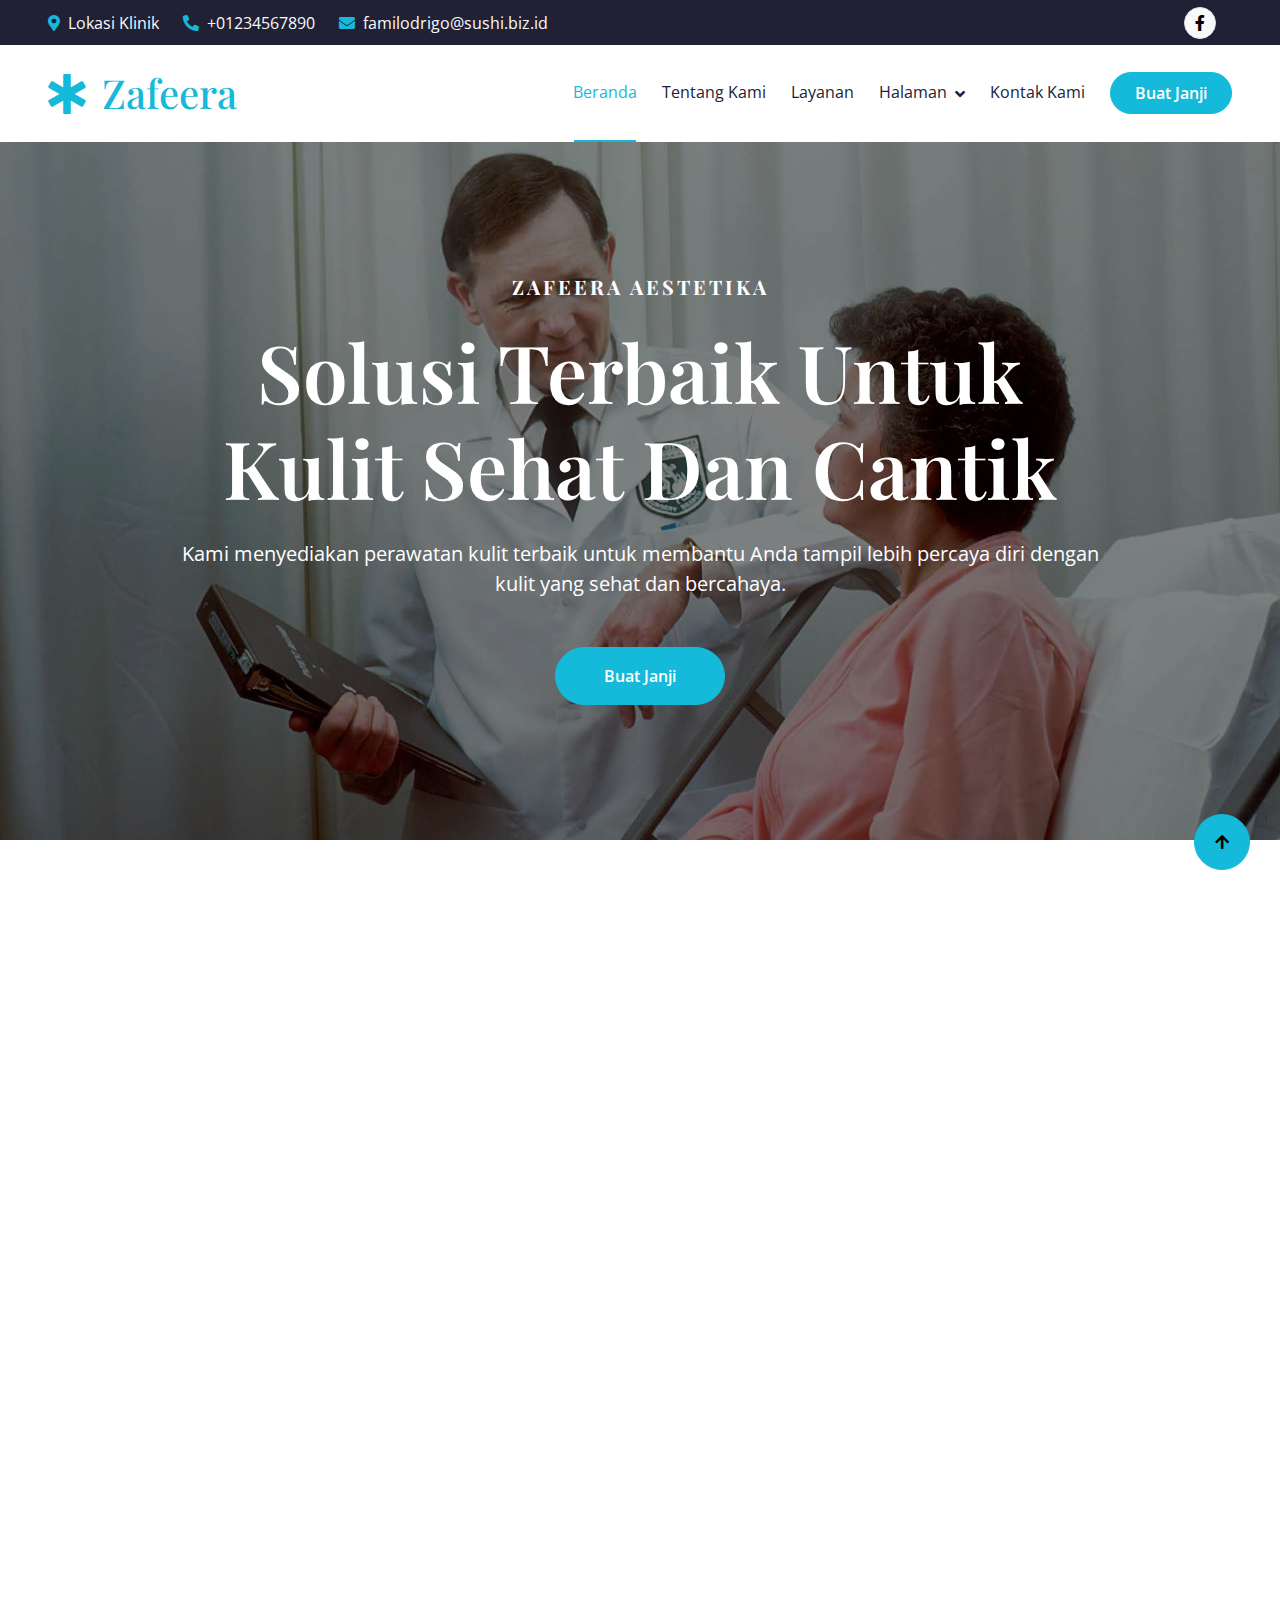
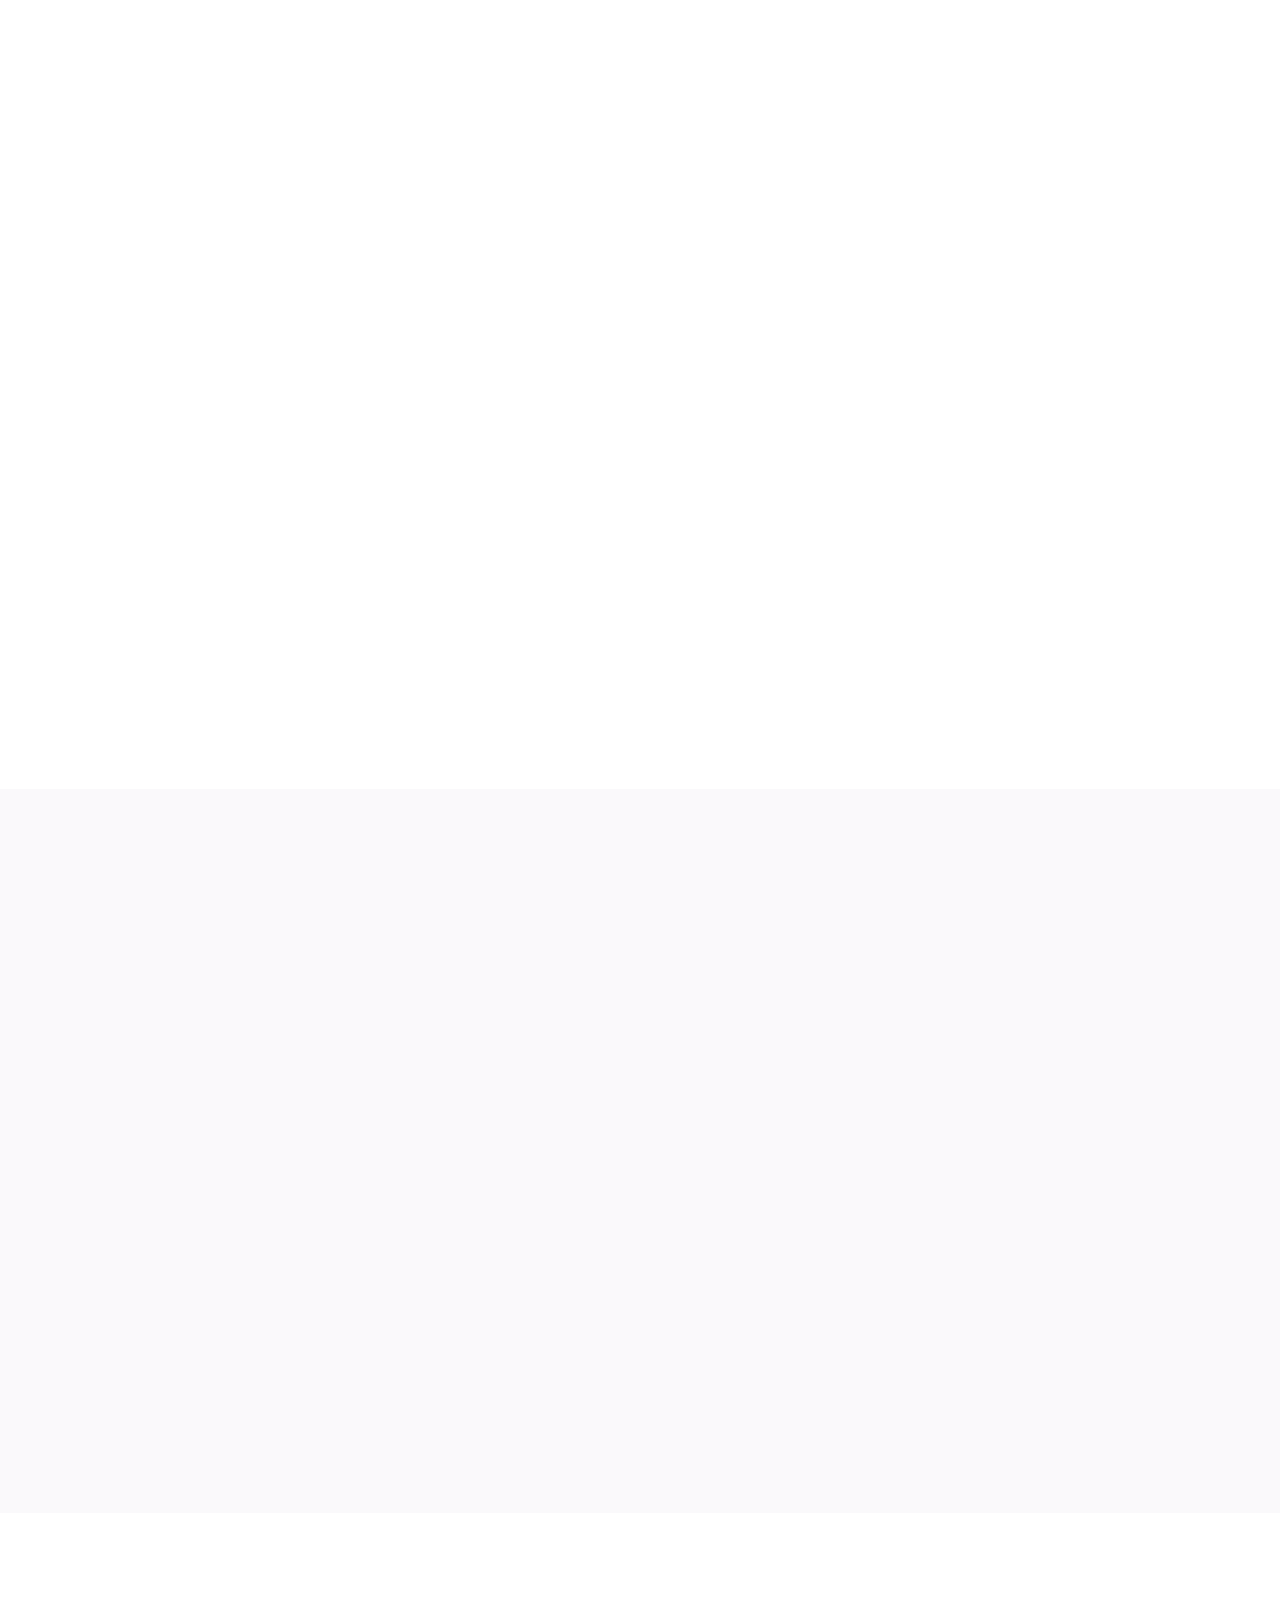
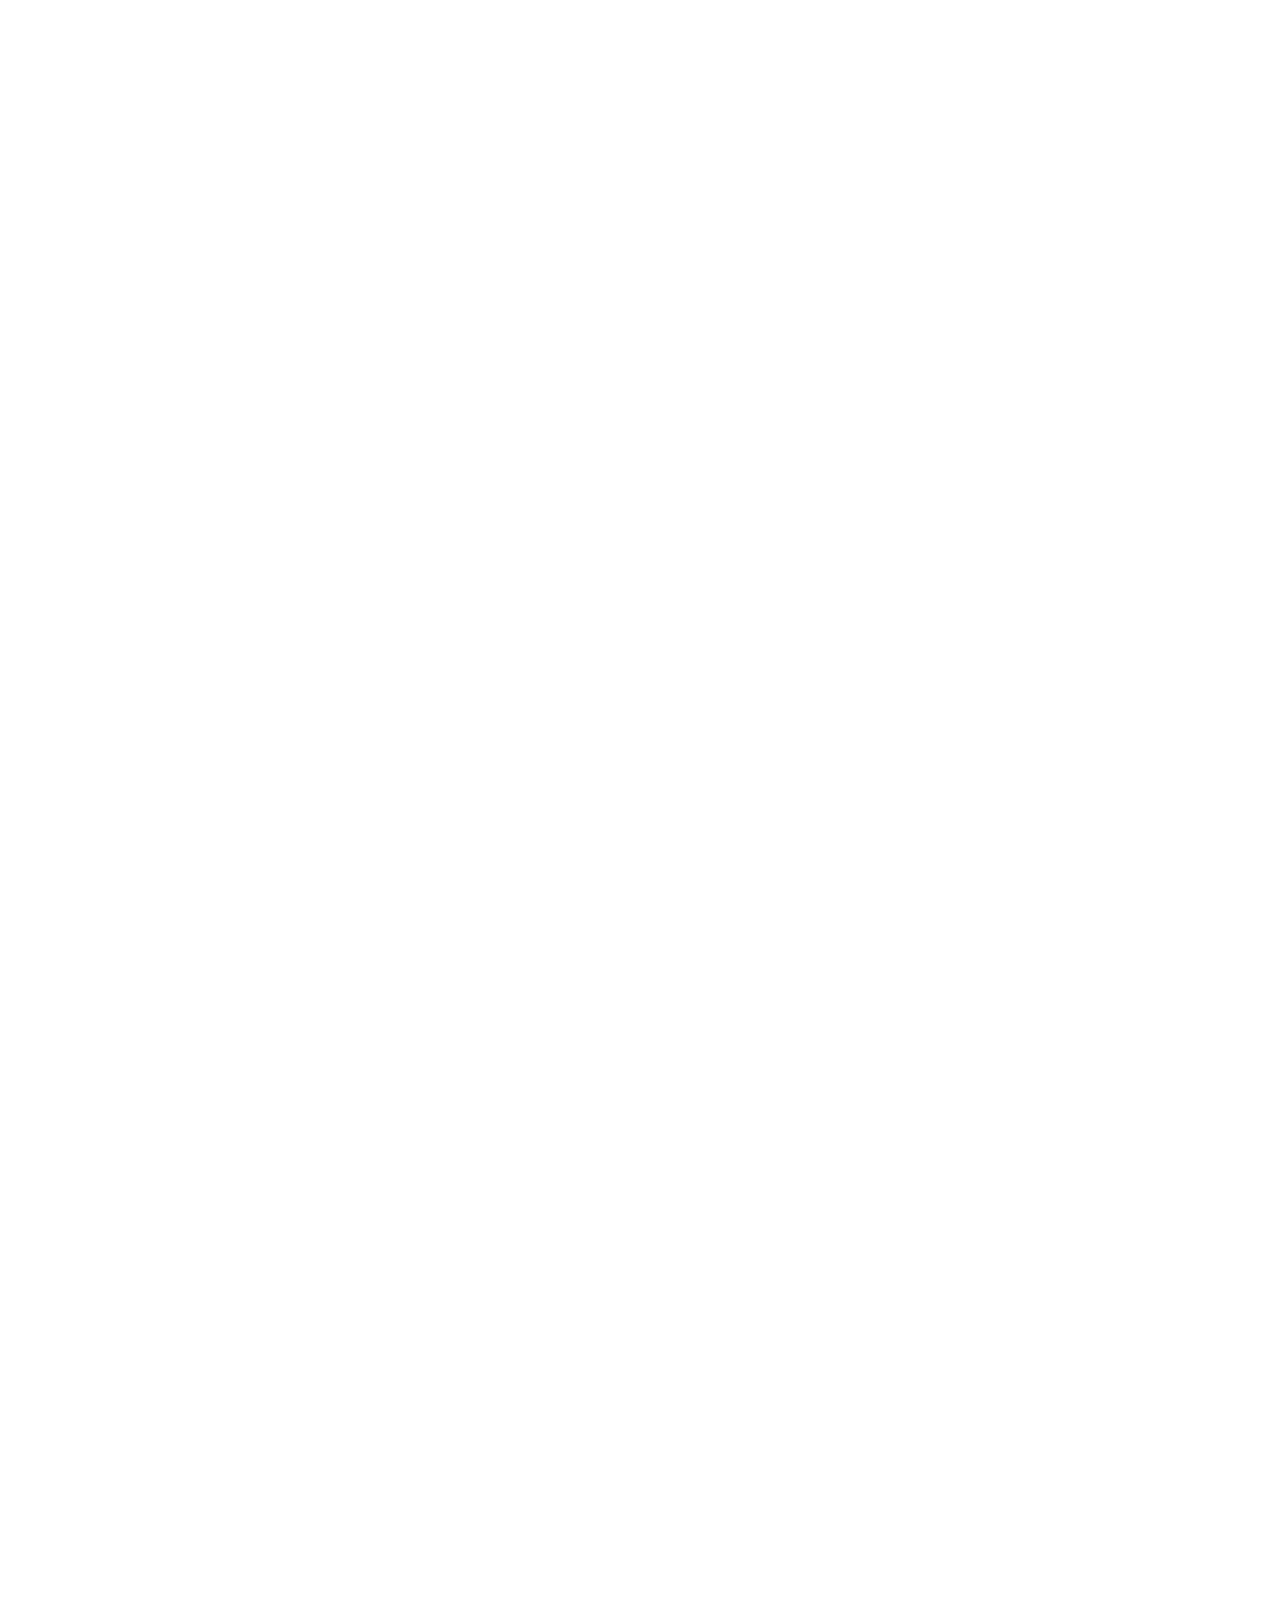
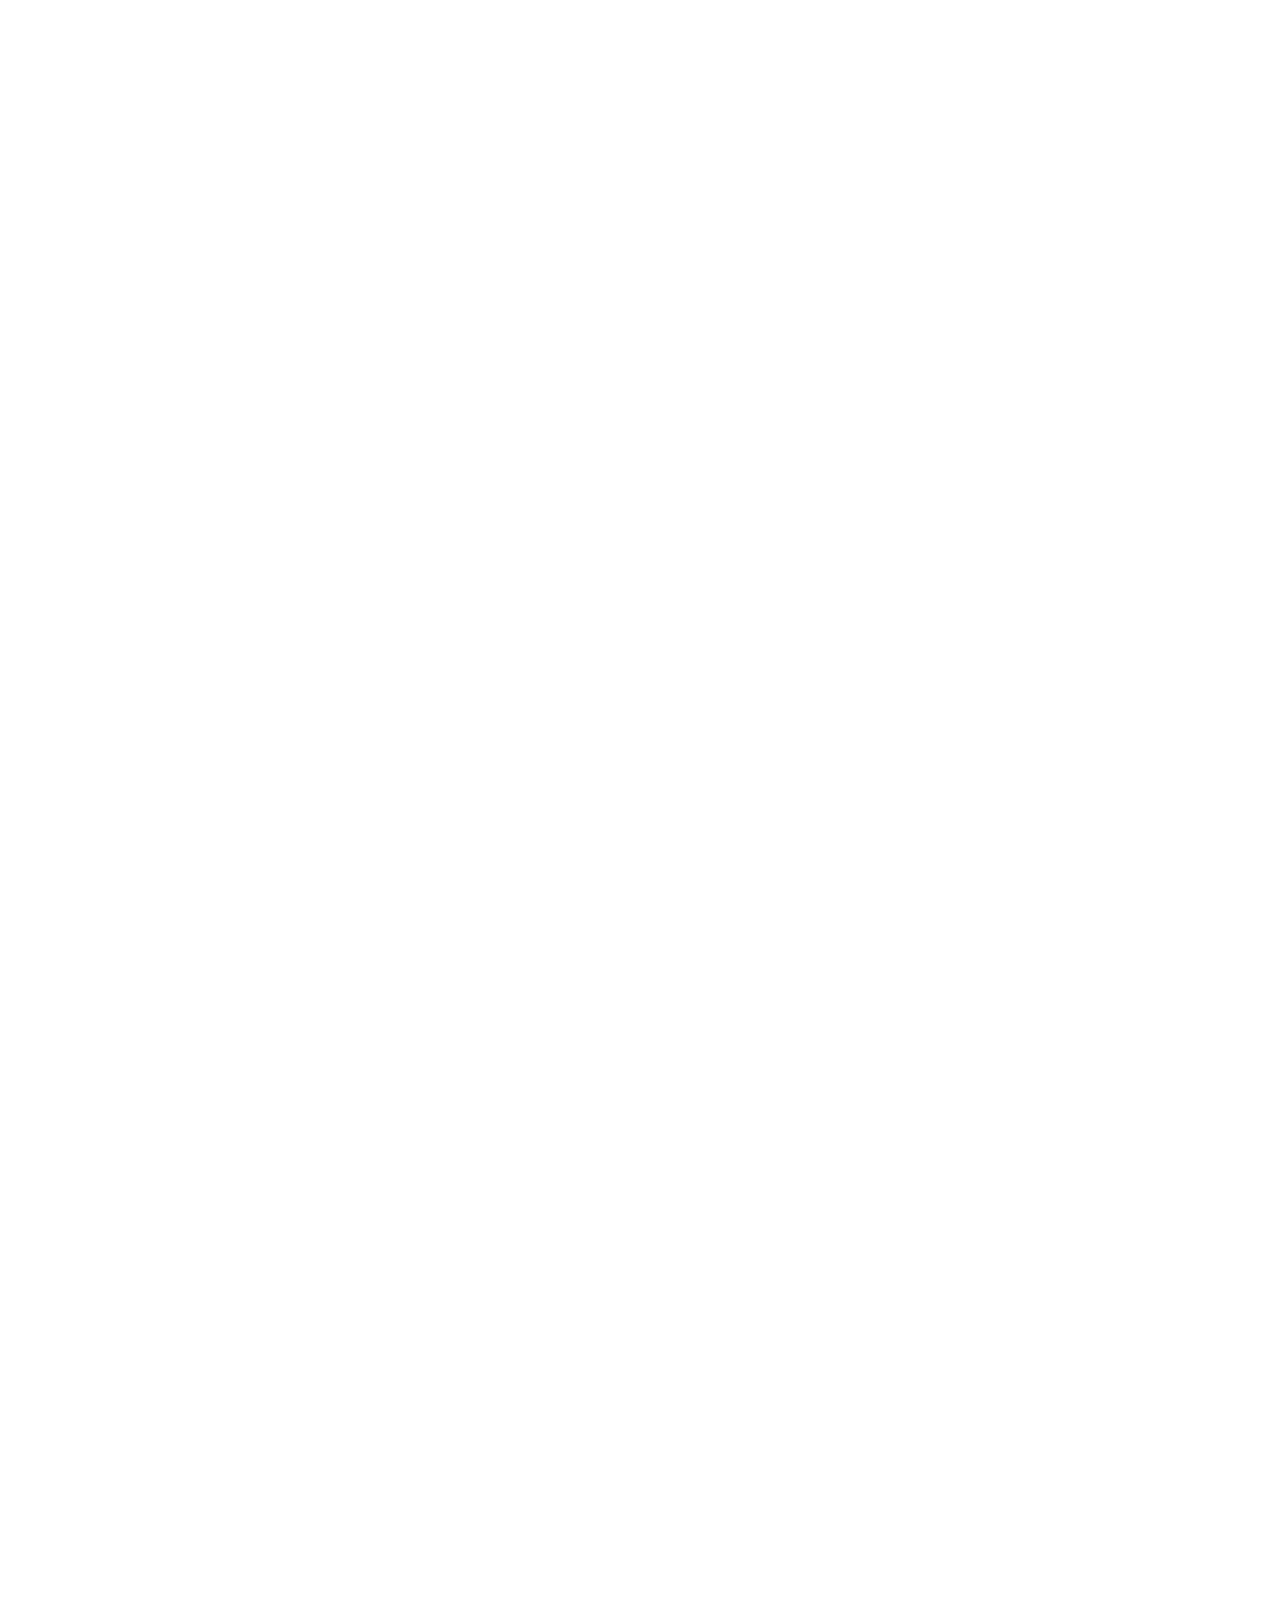
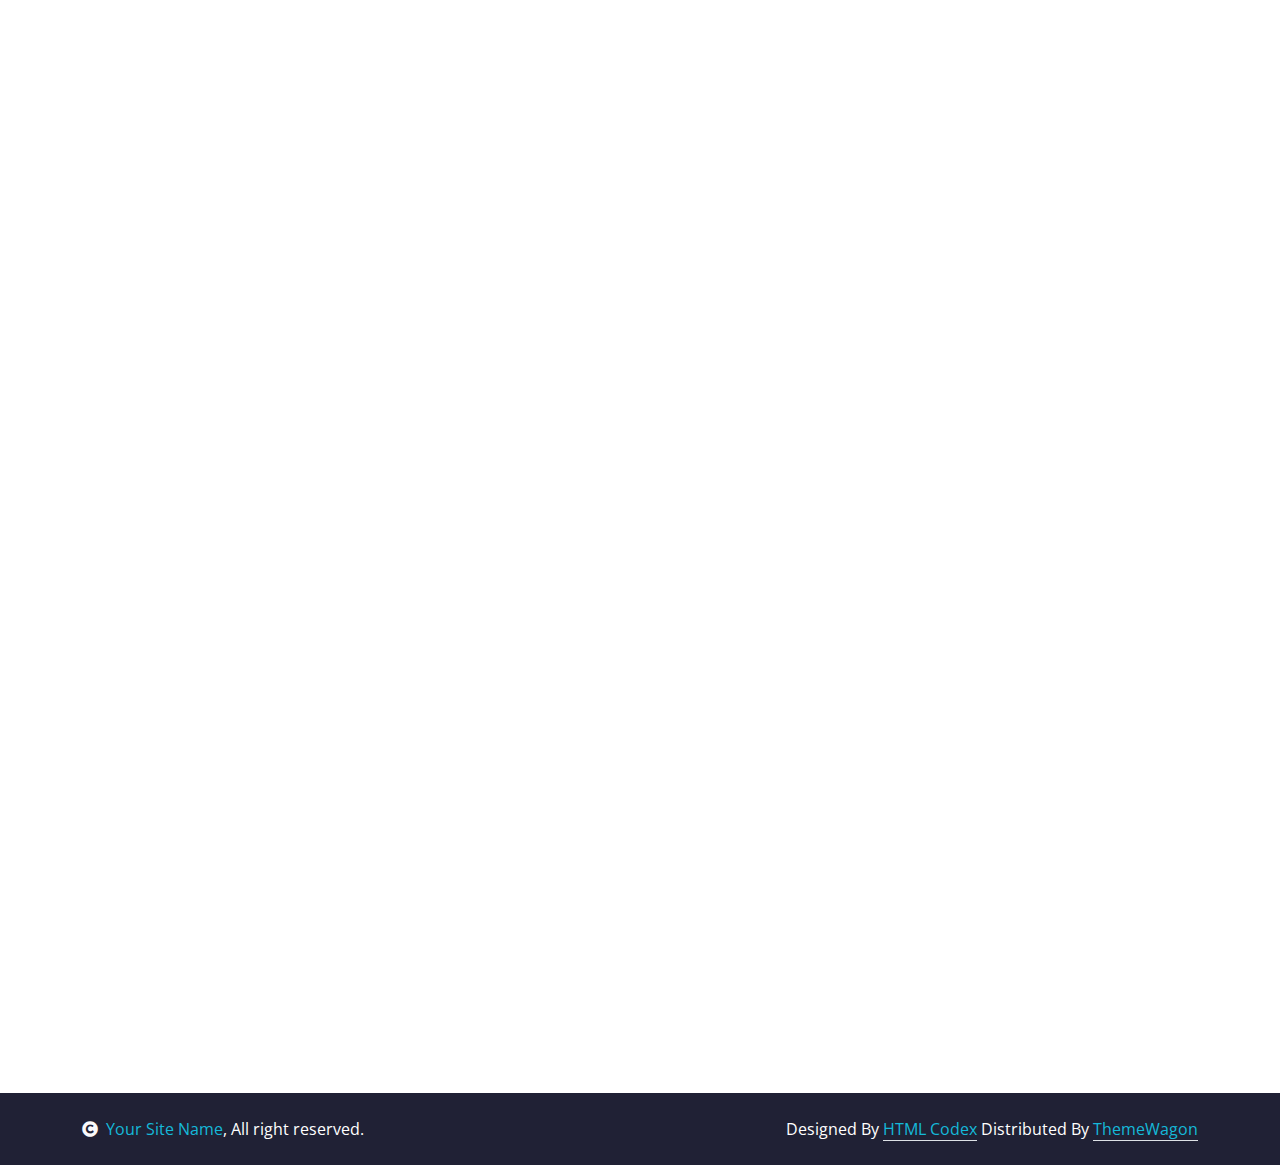
==== index.html @ 86566235 "first commit" ====
<!DOCTYPE html>
<html lang="en">

    <head>
        <meta charset="utf-8">
        <title>Zafeera </title>
        <meta content="width=device-width, initial-scale=1.0" name="viewport">
        <meta content="" name="keywords">
        <meta content="" name="description">

        <!-- Google Web Fonts -->
        <link rel="preconnect" href="https://fonts.googleapis.com">
        <link rel="preconnect" href="https://fonts.gstatic.com" crossorigin>
        <link href="https://fonts.googleapis.com/css2?family=Open+Sans:wght@400;500;600&family=Playfair+Display:wght@400;500;600&display=swap" rel="stylesheet"> 

        <!-- Icon Font Stylesheet -->
        <link rel="stylesheet" href="https://use.fontawesome.com/releases/v5.15.4/css/all.css"/>
        <link href="https://cdn.jsdelivr.net/npm/bootstrap-icons@1.4.1/font/bootstrap-icons.css" rel="stylesheet">

        <!-- Libraries Stylesheet -->
        <link href="lib/animate/animate.min.css" rel="stylesheet">
        <link href="lib/owlcarousel/assets/owl.carousel.min.css" rel="stylesheet">


        <!-- Customized Bootstrap Stylesheet -->
        <link href="css/bootstrap.min.css" rel="stylesheet">

        <!-- CSS Stylesheet -->
        <link href="css/style.css" rel="stylesheet">
    </head>

    <body>

        <!-- Spinner Start -->
        <div id="spinner" class="show bg-white position-fixed translate-middle w-100 vh-100 top-50 start-50 d-flex align-items-center justify-content-center">
            <div class="spinner-border text-primary" style="width: 3rem; height: 3rem;" role="status">
                <span class="sr-only">Loading...</span>
            </div>
        </div>
        <!-- Spinner End -->


        <!-- Topbar Start -->
        <div class="container-fluid bg-dark px-5 d-none d-lg-block">
            <div class="row gx-0 align-items-center" style="height: 45px;">
                <div class="col-lg-8 text-center text-lg-start mb-lg-0">
                    <div class="d-flex flex-wrap">
                        <a href="https://maps.app.goo.gl/hA9xjX4t33Q8icME7" class="text-light me-4" target="_blank"><i class="fas fa-map-marker-alt text-primary me-2"></i>Lokasi Klinik</a>
                        <a href="#" class="text-light me-4"><i class="fas fa-phone-alt text-primary me-2"></i>+01234567890</a>
                        <a href="#" class="text-light me-0"><i class="fas fa-envelope text-primary me-2"></i>familodrigo@sushi.biz.id</a>
                    </div>
                </div>
                <div class="col-lg-4 text-center text-lg-end">
                    <div class="d-flex align-items-center justify-content-end">
                        <a href="#" class="btn btn-light btn-square border rounded-circle nav-fill me-3"><i class="fab fa-facebook-f"></i></a>
                     
                    </div>
                </div>
            </div>
        </div>
        <!-- Topbar End -->


        <!-- Navbar & Hero Start -->
        <div class="container-fluid position-relative p-0">
            <nav class="navbar navbar-expand-lg navbar-light bg-white px-4 px-lg-5 py-3 py-lg-0">
                <a href="index.html" class="navbar-brand p-0">
                    <h1 class="text-primary m-0"><i class="fas fa-star-of-life me-3"></i>Zafeera</h1>
                    <!-- <img src="img/logo.png" alt="Logo"> -->
                </a>
                <button class="navbar-toggler" type="button" data-bs-toggle="collapse" data-bs-target="#navbarCollapse">
                    <span class="fa fa-bars"></span>
                </button>
                <div class="collapse navbar-collapse" id="navbarCollapse">
                    <div class="navbar-nav ms-auto py-0">
                        <a href="index.html" class="nav-item nav-link active">Beranda</a>
                        <a href="about.html" class="nav-item nav-link">Tentang Kami</a>
                        <a href="service.html" class="nav-item nav-link">Layanan</a>
                        <div class="nav-item dropdown">
                            <a href="#" class="nav-link dropdown-toggle" data-bs-toggle="dropdown">Halaman</a>
                            <div class="dropdown-menu m-0">
                                <a href="appointment.html" class="dropdown-item">Buat Janji</a>
                                <!-- <a href="feature.html" class="dropdown-item">Features</a> -->
                                <a href="blog.html" class="dropdown-item">Blog Kami</a>
                                <a href="team.html" class="dropdown-item">Tim Kami</a>
                                <a href="testimonial.html" class="dropdown-item">Testimoni</a>
                                <!-- <a href="404.html" class="dropdown-item">404 Page</a> -->
                            </div>
                        </div>
                        <a href="contact.html" class="nav-item nav-link">Kontak Kami</a>
                    </div>
                    <a href="#" class="btn btn-primary rounded-pill text-white py-2 px-4 flex-wrap flex-sm-shrink-0">Buat Janji</a>
                </div>
            </nav>


            <!-- Carousel Start -->
            <div class="header-carousel owl-carousel">
                <div class="header-carousel-item">
                    <img src="img/carousel-1.jpg" class="img-fluid w-100" alt="Image">
                    <div class="carousel-caption">
                        <div class="carousel-caption-content p-3">
                            <h5 class="text-white text-uppercase fw-bold mb-4" style="letter-spacing: 3px;">Zafeera Aestetika</h5>
                            <h1 class="display-1 text-capitalize text-white mb-4">Solusi Terbaik untuk Kulit Sehat dan Cantik</h1>
                            <p class="mb-5 fs-5">Kami menyediakan perawatan kulit terbaik untuk membantu Anda tampil lebih percaya diri dengan kulit yang sehat dan bercahaya.
                            </p>
                            <a class="btn btn-primary rounded-pill text-white py-3 px-5" href="#">Buat Janji</a>
                        </div>
                    </div>
                </div>
                <!-- <div class="header-carousel-item">
                    <img src="img/carousel-2.jpg" class="img-fluid w-100" alt="Image">
                    <div class="carousel-caption">
                        <div class="carousel-caption-content p-3">
                            <h5 class="text-white text-uppercase fw-bold mb-4" style="letter-spacing: 3px;">Physiotherapy Center</h5>
                            <h1 class="display-1 text-capitalize text-white mb-4">Best Solution For Painful Life</h1>
                            <p class="mb-5 fs-5 animated slideInDown">Lorem Ipsum is simply dummy text of the printing and typesetting industry. Lorem Ipsum has been the industry's standard dummy text ever since the 1500s, 
                            </p>
                            <a class="btn btn-primary rounded-pill text-white py-3 px-5" href="#">Book Appointment</a>
                        </div>
                    </div>
                </div> -->
            </div>
            <!-- Carousel End -->
        </div>
        <!-- Navbar & Hero End -->


        <!-- Services Start -->
        <div class="container-fluid service py-5">
            <div class="container py-5">
                <div class="section-title mb-5 wow fadeInUp" data-wow-delay="0.2s">
                    <div class="sub-style">
                        <h4 class="sub-title px-3 mb-0">Layanan Kami</h4>
                    </div>
                    <h1 class="display-3 mb-4">Perawatan Kecantikan oleh Ahli Profesional</h1>
                    <p class="mb-0">Kami menghadirkan berbagai perawatan kecantikan untuk kulit dan tubuh Anda, dilakukan oleh para ahli yang berpengalaman. Dengan layanan terbaik kami, Anda akan mendapatkan kulit yang sehat, bercahaya, dan tampil lebih percaya diri.</p>
                </div>
                <div class="row g-4 justify-content-center">
                    <div class="col-md-6 col-lg-4 col-xl-3 wow fadeInUp" data-wow-delay="0.1s">
                        <div class="service-item rounded">
                           <div class="service-img rounded-top">
                                <img src="img/service-1.jpg" class="img-fluid rounded-top w-100" alt="">
                           </div>
                            <div class="service-content rounded-bottom bg-light p-4">
                                <div class="service-content-inner">
                                    <h5 class="mb-4">Message Therapy</h5>
                                    <p class="mb-4">Dolor, sit amet consectetur adipisicing elit. Soluta inventore cum accusamus, dolor qui ullam</p>
                                    <a href="#" class="btn btn-primary rounded-pill text-white py-2 px-4 mb-2">Read More</a>
                                </div>
                            </div>
                        </div>
                    </div>
                    <div class="col-md-6 col-lg-4 col-xl-3 wow fadeInUp" data-wow-delay="0.3s">
                        <div class="service-item rounded">
                           <div class="service-img rounded-top">
                                <img src="img/service-2.jpg" class="img-fluid rounded-top w-100" alt="">
                           </div>
                            <div class="service-content rounded-bottom bg-light p-4">
                                <div class="service-content-inner">
                                    <h5 class="mb-4">Physiotherapy</h5>
                                    <p class="mb-4">Dolor, sit amet consectetur adipisicing elit. Soluta inventore cum accusamus, dolor qui ullam</p>
                                    <a href="#" class="btn btn-primary rounded-pill text-white py-2 px-4 mb-2">Read More</a>
                                </div>
                            </div>
                        </div>
                    </div>
                    <div class="col-md-6 col-lg-4 col-xl-3 wow fadeInUp" data-wow-delay="0.5s">
                        <div class="service-item rounded">
                           <div class="service-img rounded-top">
                                <img src="img/service-3.jpg" class="img-fluid rounded-top w-100" alt="">
                           </div>
                            <div class="service-content rounded-bottom bg-light p-4">
                                <div class="service-content-inner">
                                    <h5 class="mb-4">Heat & Cold Therapy</h5>
                                    <p class="mb-4">Dolor, sit amet consectetur adipisicing elit. Soluta inventore cum accusamus, dolor qui ullam</p>
                                    <a href="#" class="btn btn-primary rounded-pill text-white py-2 px-4 mb-2">Read More</a>
                                </div>
                            </div>
                        </div>
                    </div>
                    <div class="col-md-6 col-lg-4 col-xl-3 wow fadeInUp" data-wow-delay="0.7s">
                        <div class="service-item rounded">
                           <div class="service-img rounded-top">
                                <img src="img/service-4.jpg" class="img-fluid rounded-top w-100" alt="">
                           </div>
                            <div class="service-content rounded-bottom bg-light p-4">
                                <div class="service-content-inner">
                                    <h5 class="mb-4">Chiropatic Therapy</h5>
                                    <p class="mb-4">Dolor, sit amet consectetur adipisicing elit. Soluta inventore cum accusamus, dolor qui ullam</p>
                                    <a href="#" class="btn btn-primary rounded-pill text-white py-2 px-4 mb-2">Read More</a>
                                </div>
                            </div>
                        </div>
                    </div>
                    <div class="col-md-6 col-lg-4 col-xl-3 wow fadeInUp" data-wow-delay="0.1s">
                        <div class="service-item rounded">
                           <div class="service-img rounded-top">
                                <img src="img/service-5.jpg" class="img-fluid rounded-top w-100" alt="">
                           </div>
                            <div class="service-content rounded-bottom bg-light p-4">
                                <div class="service-content-inner">
                                    <h5 class="mb-4">Work Injuries</h5>
                                    <p class="mb-4">Dolor, sit amet consectetur adipisicing elit. Soluta inventore cum accusamus, dolor qui ullam</p>
                                    <a href="#" class="btn btn-primary rounded-pill text-white py-2 px-4 mb-2">Read More</a>
                                </div>
                            </div>
                        </div>
                    </div>
                    <div class="col-md-6 col-lg-4 col-xl-3 wow fadeInUp" data-wow-delay="0.3s">
                        <div class="service-item rounded">
                           <div class="service-img rounded-top">
                                <img src="img/service-6.jpg" class="img-fluid rounded-top w-100" alt="">
                           </div>
                            <div class="service-content rounded-bottom bg-light p-4">
                                <div class="service-content-inner">
                                    <h5 class="mb-4">Spot Injuries</h5>
                                    <p class="mb-4">Dolor, sit amet consectetur adipisicing elit. Soluta inventore cum accusamus, dolor qui ullam</p>
                                    <a href="#" class="btn btn-primary rounded-pill text-white py-2 px-4 mb-2">Read More</a>
                                </div>
                            </div>
                        </div>
                    </div>
                    <div class="col-md-6 col-lg-4 col-xl-3 wow fadeInUp" data-wow-delay="0.5s">
                        <div class="service-item rounded">
                           <div class="service-img rounded-top">
                                <img src="img/service-7.jpg" class="img-fluid rounded-top w-100" alt="">
                           </div>
                            <div class="service-content rounded-bottom bg-light p-4">
                                <div class="service-content-inner">
                                    <h5 class="mb-4">Regular Therapy</h5>
                                    <p class="mb-4">Dolor, sit amet consectetur adipisicing elit. Soluta inventore cum accusamus, dolor qui ullam</p>
                                    <a href="#" class="btn btn-primary rounded-pill text-white py-2 px-4 mb-2">Read More</a>
                                </div>
                            </div>
                        </div>
                    </div>
                    <div class="col-md-6 col-lg-4 col-xl-3 wow fadeInUp" data-wow-delay="0.7s">
                        <div class="service-item rounded">
                           <div class="service-img rounded-top">
                                <img src="img/service-8.jpg" class="img-fluid rounded-top w-100" alt="">
                           </div>
                            <div class="service-content rounded-bottom bg-light p-4">
                                <div class="service-content-inner">
                                    <h5 class="mb-4">Back Pain</h5>
                                    <p class="mb-4">Dolor, sit amet consectetur adipisicing elit. Soluta inventore cum accusamus, dolor qui ullam</p>
                                    <a href="#" class="btn btn-primary rounded-pill text-white py-2 px-4 mb-2">Read More</a>
                                </div>
                            </div>
                        </div>
                    </div>
                    <div class="col-12 text-center wow fadeInUp" data-wow-delay="0.2s">
                        <a class="btn btn-primary rounded-pill text-white py-3 px-5" href="#">Services More</a>
                    </div>
                </div>
            </div>
        </div>
        <!-- Services End -->


        <!-- About Start -->
        <div class="container-fluid about bg-light py-5">
            <div class="container py-5">
                <div class="row g-5 align-items-center">
                    <div class="col-lg-5 wow fadeInLeft" data-wow-delay="0.2s">
                        <div class="about-img pb-5 ps-5">
                            <img src="img/n_about-2.jpg" class="img-fluid rounded w-100" style="object-fit: cover;" alt="Image">
                            <!-- <div class="about-img-inner">
                                <img src="img/about-2.jpg" class="img-fluid rounded-circle w-100 h-100" alt="Image">
                            </div> -->
                            <div class="about-experience">15 tahun pengalaman</div>
                        </div>
                    </div>
                    <div class="col-lg-7 wow fadeInRight" data-wow-delay="0.4s">
                        <div class="section-title text-start mb-5">
                            <h4 class="sub-title pe-3 mb-0">Tentang Kami</h4>
                            <h1 class="display-3 mb-4">Kami Siap Membantu Anda Tampil Lebih Percaya Diri.</h1>
                            <p class="mb-4">Kami adalah klinik kecantikan terpercaya yang menghadirkan perawatan kulit dan tubuh terbaik untuk Anda. Dengan tim ahli yang profesional, kami berkomitmen memberikan hasil optimal dan pelayanan penuh perhatian.</p>
                            <div class="mb-4">
                                <p class="text-secondary"><i class="fa fa-check text-primary me-2"></i> Pelayanan personal dengan sentuhan terbaik.</p>
                                <p class="text-secondary"><i class="fa fa-check text-primary me-2"></i> Produk perawatan aman dan berkualitas tinggi.</p>
                                <p class="text-secondary"><i class="fa fa-check text-primary me-2"></i> Pendekatan profesional untuk hasil maksimal.</p>
                            </div>
                            <!-- <a href="#" class="btn btn-primary rounded-pill text-white py-3 px-5">Discover More</a> -->
                        </div>
                    </div>
                </div>
            </div>
        </div>
        <!-- About End -->

        <!-- Feature Start -->
        <div class="container-fluid feature py-5">
            <div class="container py-5">
                <div class="section-title mb-5 wow fadeInUp" data-wow-delay="0.1s">
                    <div class="sub-style">
                        <h4 class="sub-title px-3 mb-0">Mengapa Memilih Kami</h4>
                    </div>
                    <h1 class="display-3 mb-4">Mengapa Memilih Kami? Rasakan Kepercayaan Diri Kembali</h1>
                    <p class="mb-0">Kami hadir untuk memberikan layanan kecantikan terbaik dengan perawatan modern yang didukung oleh tim profesional. Kepercayaan Anda adalah prioritas kami, sehingga kami memastikan setiap perawatan memberikan hasil maksimal.</p>
                </div>
                <div class="row g-4 justify-content-center">
                    <div class="col-md-6 col-lg-4 col-xl-3 wow fadeInUp" data-wow-delay="0.1s">
                        <div class="row-cols-1 feature-item p-4">
                            <div class="col-12">
                                <div class="feature-icon mb-4">
                                    <div class="p-3 d-inline-flex bg-white rounded">
                                        <i class="fas fa-diagnoses fa-4x text-primary"></i>
                                    </div>
                                </div>
                                <div class="feature-content d-flex flex-column">
                                    <h5 class="mb-4">Ahli Bersertifikat</h5>
                                    <p class="mb-0">Kami memiliki terapis profesional bersertifikat yang siap melayani Anda.</p>
                                </div>
                            </div>
                        </div>
                    </div>
                    <div class="col-md-6 col-lg-4 col-xl-3 wow fadeInUp" data-wow-delay="0.3s">
                        <div class="row-cols-1 feature-item p-4">
                            <div class="col-12">
                                <div class="feature-icon mb-4">
                                    <div class="p-3 d-inline-flex bg-white rounded">
                                        <i class="fas fa-briefcase-medical fa-4x text-primary"></i>
                                    </div>
                                </div>
                                <div class="feature-content d-flex flex-column">
                                    <h5 class="mb-4">Perawatan Pribadi</h5>
                                    <p class="mb-0">Setiap perawatan disesuaikan dengan kebutuhan dan tujuan kecantikan Anda.</p>
                                </div>
                            </div>
                        </div>
                    </div>
                    <div class="col-md-6 col-lg-4 col-xl-3 wow fadeInUp" data-wow-delay="0.5s">
                        <div class="row-cols-1 feature-item p-4">
                            <div class="col-12">
                                <div class="feature-icon mb-4">
                                    <div class="p-3 d-inline-flex bg-white rounded">
                                        <i class="fas fa-hospital-user fa-4x text-primary"></i>
                                    </div>
                                </div>
                                <div class="feature-content d-flex flex-column">
                                    <h5 class="mb-4">Hasil Terukur</h5>
                                    <p class="mb-0">Kami fokus pada hasil yang nyata sesuai dengan tujuan Anda.</p>
                                </div>
                            </div>
                        </div>
                    </div>
                    <div class="col-md-6 col-lg-4 col-xl-3 wow fadeInUp" data-wow-delay="0.7s">
                        <div class="row-cols-1 feature-item p-4">
                            <div class="col-12">
                                <div class="feature-icon mb-4">
                                    <div class="p-3 d-inline-flex bg-white rounded">
                                        <i class="fas fa-users fa-4x text-primary"></i>
                                    </div>
                                </div>
                                <div class="feature-content d-flex flex-column">
                                    <h5 class="mb-4">Jaringan Profesional</h5>
                                    <p class="mb-0">Kami didukung oleh jaringan ahli yang handal di bidang kecantikan.</p>
                                </div>
                            </div>
                        </div>
                    </div>
                    <div class="col-md-6 col-lg-4 col-xl-3 wow fadeInUp" data-wow-delay="0.1s">
                        <div class="row-cols-1 feature-item p-4">
                            <div class="col-12">
                                <div class="feature-icon mb-4">
                                    <div class="p-3 d-inline-flex bg-white rounded">
                                        <i class="fas fa-spa fa-4x text-primary"></i>
                                    </div>
                                </div>
                                <div class="feature-content d-flex flex-column">
                                    <h5 class="mb-4">Kenyamanan Terjamin</h5>
                                    <p class="mb-0">Nikmati perawatan di pusat kecantikan kami yang nyaman dan modern.</p>
                                </div>
                            </div>
                        </div>
                    </div>
                    <div class="col-md-6 col-lg-4 col-xl-3 wow fadeInUp" data-wow-delay="0.3s">
                        <div class="row-cols-1 feature-item p-4">
                            <div class="col-12">
                                <div class="feature-icon mb-4">
                                    <div class="p-3 d-inline-flex bg-white rounded">
                                        <i class="fas fa-heart fa-4x text-primary"></i>
                                    </div>
                                </div>
                                <div class="feature-content d-flex flex-column">
                                    <h5 class="mb-4">Staf Berpengalaman</h5>
                                    <p class="mb-0">Tim kami memiliki pengalaman bertahun-tahun untuk melayani kebutuhan Anda.</p>
                                </div>
                            </div>
                        </div>
                    </div>
                    <div class="col-md-6 col-lg-4 col-xl-3 wow fadeInUp" data-wow-delay="0.5s">
                        <div class="row-cols-1 feature-item p-4">
                            <div class="col-12">
                                <div class="feature-icon mb-4">
                                    <div class="p-3 d-inline-flex bg-white rounded">
                                        <i class="fab fa-pied-piper fa-4x text-primary"></i>
                                    </div>
                                </div>
                                <div class="feature-content d-flex flex-column">
                                    <h5 class="mb-4">Perawatan Kulit Optimal</h5>
                                    <p class="mb-0">Kami menawarkan solusi terbaik untuk menjaga kesehatan dan kecantikan kulit Anda.</p>
                                </div>
                            </div>
                        </div>
                    </div>
                    <div class="col-md-6 col-lg-4 col-xl-3 wow fadeInUp" data-wow-delay="0.7s">
                        <div class="row-cols-1 feature-item p-4">
                            <div class="col-12">
                                <div class="feature-icon mb-4">
                                    <div class="p-3 d-inline-flex bg-white rounded">
                                        <i class="fas fa-user-md fa-4x text-primary"></i>
                                    </div>
                                </div>
                                <div class="feature-content d-flex flex-column">
                                    <h5 class="mb-4">Ahli Berlisensi</h5>
                                    <p class="mb-0">Tim kami terdiri dari dokter dan ahli kecantikan berlisensi yang profesional.</p>
                                </div>
                            </div>
                        </div>
                    </div>
                    <!-- <div class="col-12 text-center wow fadeInUp" data-wow-delay="0.2s">
                        <a href="#" class="btn btn-primary rounded-pill text-white py-3 px-5">More Details</a>
                    </div> -->
                </div>
            </div>
        </div>
        <!-- Feature End -->


        <!-- Book Appointment Start -->
        <div class="container-fluid appointment py-5">
            <div class="container py-5">
                <div class="row g-5 align-items-center">
                    <div class="col-lg-6 wow fadeInLeft" data-wow-delay="0.2">
                        <div class="section-title text-start">
                            <h4 class="sub-title pe-3 mb-0">Solusi untuk Kecantikan Anda</h4>
                            <h1 class="display-4 mb-4">Layanan Berkualitas Terbaik dengan Risiko Minim</h1>
                            <p class="mb-4">Kami menawarkan perawatan kecantikan yang dirancang untuk memberikan hasil maksimal dengan kenyamanan Anda sebagai prioritas. Layanan kami menggunakan teknik terbaru yang aman dan efektif untuk semua jenis kulit.</p>
                            <div class="row g-4">
                                <div class="col-sm-6">
                                    <div class="d-flex flex-column h-100">
                                        <div class="mb-4">
                                            <h5 class="mb-3"><i class="fa fa-check text-primary me-2"></i> Perawatan Kulit</h5>
                                            <p class="mb-0">Nikmati perawatan kulit yang menyeluruh untuk mencerahkan dan melembapkan kulit dengan menggunakan produk berkualitas tinggi dan teknik profesional.</p>
                                        </div>
                                        <div class="mb-4">
                                            <h5 class="mb-3"><i class="fa fa-check text-primary me-2"></i> Perawatan Wajah</h5>
                                            <p class="mb-0">Perawatan wajah dengan teknologi terbaru untuk meremajakan kulit dan memberikan kelembutan alami.</p>
                                        </div>
                                        <!-- <div class="text-start mb-4">
                                            <a href="#" class="btn btn-primary rounded-pill text-white py-3 px-5">More Details</a>
                                        </div> -->
                                    </div>
                                </div>
                                <div class="col-sm-6">
                                    <div class="video h-100">
                                        <img src="img/video-img.jpg" class="img-fluid rounded w-100 h-100" style="object-fit: cover;" alt="">
                                        <!-- <button type="button" class="btn btn-play" data-bs-toggle="modal" data-src="https://www.youtube.com/embed/DWRcNpR6Kdc" data-bs-target="#videoModal">
                                            <span></span>
                                        </button> -->
                                    </div>
                                </div>
                            </div>
                        </div>
                    </div>
                    <div class="col-lg-6 wow fadeInRight" data-wow-delay="0.4s">
                        <div class="appointment-form rounded p-5">
                            <p class="fs-4 text-uppercase text-primary">Hubungi Kami</p>
                            <h1 class="display-5 mb-4">Buat Janji</h1>
                            <form>
                                <div class="row gy-3 gx-4">
                                    <div class="col-xl-6">
                                        <input type="text" class="form-control py-3 border-primary bg-transparent text-white" placeholder="Nama">
                                    </div>
                                    <div class="col-xl-6">
                                        <input type="email" class="form-control py-3 border-primary bg-transparent text-white" placeholder="Email">
                                    </div>
                                    <div class="col-xl-6">
                                        <input type="phone" class="form-control py-3 border-primary bg-transparent" placeholder="Nomor Hp">
                                    </div>
                                    <div class="col-xl-6">
                                        <select class="form-select py-3 border-primary bg-transparent" aria-label="Default select example">
                                            <option selected>Jenis Kelamin</option>
                                            <option value="1">Laki-laki</option>
                                            <option value="2">Peremuan</option>
                                            <option value="3">Waria</option>
                                        </select>
                                    </div>
                                    <div class="col-xl-6">
                                        <input type="date" class="form-control py-3 border-primary bg-transparent">
                                    </div>
                                    <div class="col-xl-6">
                                        <select class="form-select py-3 border-primary bg-transparent" aria-label="Default select example">
                                            <option selected>Departmen</option>
                                            <option value="1">Perawatan Kulit</option>
                                            <option value="2">Perawatan Wajah</option>
                                        </select>
                                    </div>
                                    <div class="col-12">
                                        <textarea class="form-control border-primary bg-transparent text-white" name="text" id="area-text" cols="30" rows="5" placeholder="Keterangan"></textarea>
                                    </div>
                                    <div class="col-12">
                                        <button type="button" class="btn btn-primary text-white w-100 py-3 px-5">KIRIM SEKARANG</button>
                                    </div>
                                </div>
                            </form>
                        </div>
                    </div>
                </div>
            </div>
        </div>
        <!-- Modal Video -->
        <div class="modal fade" id="videoModal" tabindex="-1" aria-labelledby="exampleModalLabel" aria-hidden="true">
            <div class="modal-dialog">
                <div class="modal-content rounded-0">
                    <div class="modal-header">
                        <h5 class="modal-title" id="exampleModalLabel">Youtube Video</h5>
                        <button type="button" class="btn-close" data-bs-dismiss="modal" aria-label="Close"></button>
                    </div>
                    <div class="modal-body">
                        <!-- 16:9 aspect ratio -->
                        <div class="ratio ratio-16x9">
                            <iframe class="embed-responsive-item" src="" id="video" allowfullscreen allowscriptaccess="always"
                                allow="autoplay"></iframe>
                        </div>
                    </div>
                </div>
            </div>
        </div>
        <!-- Book Appointment End -->


        <!-- Team Start -->
        <div class="container-fluid team py-5">
            <div class="container py-5">
                <div class="section-title mb-5 wow fadeInUp" data-wow-delay="0.1s">
                    <div class="sub-style">
                        <h4 class="sub-title px-3 mb-0">Tim Kami</h4>
                    </div>
                    <h1 class="display-3 mb-4">Perawatan Kecantikan Eksklusif dari Ahli Berpengalaman</h1>
                    <p class="mb-0">Kami menyediakan layanan kecantikan terbaik yang didukung oleh tim terapis berpengalaman untuk memastikan kepuasan dan kenyamanan Anda.</p>
                </div>
                <div class="row g-4 justify-content-center">
                    <div class="col-md-6 col-lg-6 col-xl-3 wow fadeInUp" data-wow-delay="0.1s">
                        <div class="team-item rounded">
                            <div class="team-img rounded-top h-100">
                                <img src="img/team-1.jpg" class="img-fluid rounded-top w-100" alt="">
                                <div class="team-icon d-flex justify-content-center">
                                    <a class="btn btn-square btn-primary text-white rounded-circle mx-1" href=""><i class="fab fa-facebook-f"></i></a>
                                    <a class="btn btn-square btn-primary text-white rounded-circle mx-1" href=""><i class="fab fa-twitter"></i></a>
                                    <a class="btn btn-square btn-primary text-white rounded-circle mx-1" href=""><i class="fab fa-instagram"></i></a>
                                    <a class="btn btn-square btn-primary text-white rounded-circle mx-1" href=""><i class="fab fa-linkedin-in"></i></a>
                                </div>
                            </div>
                            <div class="team-content text-center border border-primary border-top-0 rounded-bottom p-4">
                                <h5>ICA </h5>
                                <p class="mb-0">Programmer</p>
                            </div>
                        </div>
                    </div>
                    <div class="col-md-6 col-lg-6 col-xl-3 wow fadeInUp" data-wow-delay="0.3s">
                        <div class="team-item rounded">
                            <div class="team-img rounded-top h-100">
                                <img src="img/team-2.jpg" class="img-fluid rounded-top w-100" alt="">
                                <div class="team-icon d-flex justify-content-center">
                                    <a class="btn btn-square btn-primary text-white rounded-circle mx-1" href=""><i class="fab fa-facebook-f"></i></a>
                                    <a class="btn btn-square btn-primary text-white rounded-circle mx-1" href=""><i class="fab fa-twitter"></i></a>
                                    <a class="btn btn-square btn-primary text-white rounded-circle mx-1" href=""><i class="fab fa-instagram"></i></a>
                                    <a class="btn btn-square btn-primary text-white rounded-circle mx-1" href=""><i class="fab fa-linkedin-in"></i></a>
                                </div>
                            </div>
                            <div class="team-content text-center border border-primary border-top-0 rounded-bottom p-4">
                                <h5>ICA </h5>
                                <p class="mb-0">Programmer</p>
                            </div>
                        </div>
                    </div>
                    <div class="col-md-6 col-lg-6 col-xl-3 wow fadeInUp" data-wow-delay="0.5s">
                        <div class="team-item rounded">
                            <div class="team-img rounded-top h-100">
                                <img src="img/team-3.jpg" class="img-fluid rounded-top w-100" alt="">
                                <div class="team-icon d-flex justify-content-center">
                                    <a class="btn btn-square btn-primary text-white rounded-circle mx-1" href=""><i class="fab fa-facebook-f"></i></a>
                                    <a class="btn btn-square btn-primary text-white rounded-circle mx-1" href=""><i class="fab fa-twitter"></i></a>
                                    <a class="btn btn-square btn-primary text-white rounded-circle mx-1" href=""><i class="fab fa-instagram"></i></a>
                                    <a class="btn btn-square btn-primary text-white rounded-circle mx-1" href=""><i class="fab fa-linkedin-in"></i></a>
                                </div>
                            </div>
                            <div class="team-content text-center border border-primary border-top-0 rounded-bottom p-4">
                                <h5>ICA </h5>
                                <p class="mb-0">Programmer</p>
                            </div>
                        </div>
                    </div>
                    <div class="col-md-6 col-lg-6 col-xl-3 wow fadeInUp" data-wow-delay="0.7s">
                        <div class="team-item rounded">
                            <div class="team-img rounded-top h-100">
                                <img src="img/team-4.jpg" class="img-fluid rounded-top w-100" alt="">
                                <div class="team-icon d-flex justify-content-center">
                                    <a class="btn btn-square btn-primary text-white rounded-circle mx-1" href=""><i class="fab fa-facebook-f"></i></a>
                                    <a class="btn btn-square btn-primary text-white rounded-circle mx-1" href=""><i class="fab fa-twitter"></i></a>
                                    <a class="btn btn-square btn-primary text-white rounded-circle mx-1" href=""><i class="fab fa-instagram"></i></a>
                                    <a class="btn btn-square btn-primary text-white rounded-circle mx-1" href=""><i class="fab fa-linkedin-in"></i></a>
                                </div>
                            </div>
                            <div class="team-content text-center border border-primary border-top-0 rounded-bottom p-4">
                                <h5>ICA </h5>
                                <p class="mb-0">Programmer</p>
                            </div>
                        </div>
                    </div>
                </div>
            </div>
        </div>
        <!-- Team End -->


        <!-- Testimonial Start -->
        <div class="container-fluid testimonial py-5 wow zoomInDown" data-wow-delay="0.1s">
            <div class="container py-5">
                <div class="section-title mb-5">
                    <div class="sub-style">
                        <h4 class="sub-title text-white px-3 mb-0">Testimoni</h4>
                    </div>
                    <h1 class="display-3 mb-4">Apa Kata Pelanggan Kami</h1>
                </div>
                <div class="testimonial-carousel owl-carousel">
                    <div class="testimonial-item">
                        <div class="testimonial-inner p-5">
                            <div class="testimonial-inner-img mb-4">
                                <img src="img/testimonial-img.jpg" class="img-fluid rounded-circle" alt="">
                            </div>
                            <p class="text-white fs-7">  "Saya sangat puas dengan layanan di sini! Terapis sangat profesional, dan hasilnya membuat saya lebih percaya diri."
                            </p>
                            <div class="text-center">
                                <h5 class="mb-2">Ica</h5>
                                <p class="mb-2 text-white-50">Pontianak, Indonesia</p>
                                <div class="d-flex justify-content-center">
                                    <i class="fas fa-star text-secondary"></i>
                                    <i class="fas fa-star text-secondary"></i>
                                    <i class="fas fa-star text-secondary"></i>
                                    <i class="fas fa-star text-secondary"></i>
                                    <i class="fas fa-star text-secondary"></i>
                                </div>
                            </div>
                        </div>
                    </div>
                    <div class="testimonial-item">
                        <div class="testimonial-inner p-5">
                            <div class="testimonial-inner-img mb-4">
                                <img src="img/testimonial-img.jpg" class="img-fluid rounded-circle" alt="">
                            </div>
                            <p class="text-white fs-7">"Perawatan yang sangat memanjakan dan profesional! Saya pasti akan kembali lagi untuk mencoba layanan lainnya."
                            </p>
                            <div class="text-center">
                                <h5 class="mb-2">Anisa</h5>
                                <p class="mb-2 text-white-50">Mempawah, Indonesia</p>
                                <div class="d-flex justify-content-center">
                                    <i class="fas fa-star text-secondary"></i>
                                    <i class="fas fa-star text-secondary"></i>
                                    <i class="fas fa-star text-secondary"></i>
                                    <i class="fas fa-star text-secondary"></i>
                                    <i class="fas fa-star text-secondary"></i>
                                </div>
                            </div>
                        </div>
                    </div>
                    <div class="testimonial-item">
                        <div class="testimonial-inner p-5">
                            <div class="testimonial-inner-img mb-4">
                                <img src="img/testimonial-img.jpg" class="img-fluid rounded-circle" alt="">
                            </div>
                            <p class="text-white fs-7">"Hasil yang luar biasa! Kulit saya terlihat lebih cerah dan sehat. Layanan yang sangat direkomendasikan."
                            </p>
                            <div class="text-center">
                                <h5 class="mb-2">Teman Anisa</h5>
                                <p class="mb-2 text-white-50">Singkawang, Indonesia</p>
                                <div class="d-flex justify-content-center">
                                    <i class="fas fa-star text-secondary"></i>
                                    <i class="fas fa-star text-secondary"></i>
                                    <i class="fas fa-star text-secondary"></i>
                                    <i class="fas fa-star text-secondary"></i>
                                    <i class="fas fa-star text-secondary"></i>
                                </div>
                            </div>
                        </div>
                    </div>
                </div>
            </div>
        </div>
        <!-- Testimonial End -->


        <!-- Blog Start -->
        <!-- <div class="container-fluid blog py-5">
            <div class="container py-5">
                <div class="section-title mb-5 wow fadeInUp" data-wow-delay="0.1s">
                    <div class="sub-style">
                        <h4 class="sub-title px-3 mb-0">Our Blog</h4>
                    </div>
                    <h1 class="display-3 mb-4">Excellent Facility and High Quality Therapy</h1>
                    <p class="mb-0">Lorem ipsum dolor sit amet consectetur adipisicing elit. Quaerat deleniti amet at atque sequi quibusdam cumque itaque repudiandae temporibus, eius nam mollitia voluptas maxime veniam necessitatibus saepe in ab? Repellat!</p>
                </div>
                <div class="row g-4 justify-content-center">
                    <div class="col-md-6 col-lg-6 col-xl-4 wow fadeInUp" data-wow-delay="0.1s">
                        <div class="blog-item rounded">
                            <div class="blog-img">
                                <img src="img/blog-1.jpg" class="img-fluid w-100" alt="Image">
                            </div>
                            <div class="blog-centent p-4">
                                <div class="d-flex justify-content-between mb-4">
                                    <p class="mb-0 text-muted"><i class="fa fa-calendar-alt text-primary"></i> 01 Jan 2045</p>
                                    <a href="#" class="text-muted"><span class="fa fa-comments text-primary"></span> 3 Comments</a>
                                </div>
                                <a href="#" class="h4">Remove back Pain While Working on o physio</a>
                                <p class="my-4">Lorem ipsum dolor sit amet consectetur adipisicing elit. Laudantium hic consequatur beatae architecto,</p>
                                <a href="#" class="btn btn-primary rounded-pill text-white py-2 px-4 mb-1">Read More</a>
                            </div>
                        </div>
                    </div>
                    <div class="col-md-6 col-lg-6 col-xl-4 wow fadeInUp" data-wow-delay="0.3s">
                        <div class="blog-item rounded">
                            <div class="blog-img">
                                <img src="img/blog-2.jpg" class="img-fluid w-100" alt="Image">
                            </div>
                            <div class="blog-centent p-4">
                                <div class="d-flex justify-content-between mb-4">
                                    <p class="mb-0 text-muted"><i class="fa fa-calendar-alt text-primary"></i> 01 Jan 2045</p>
                                    <a href="#" class="text-muted"><span class="fa fa-comments text-primary"></span> 3 Comments</a>
                                </div>
                                <a href="#" class="h4">Benefits of a weekly physiotherapy session</a>
                                <p class="my-4">Lorem ipsum dolor sit amet consectetur adipisicing elit. Laudantium hic consequatur beatae architecto,</p>
                                <a href="#" class="btn btn-primary rounded-pill text-white py-2 px-4 mb-1">Read More</a>
                            </div>
                        </div>
                    </div>
                    <div class="col-md-6 col-lg-6 col-xl-4 wow fadeInUp" data-wow-delay="0.5s">
                        <div class="blog-item rounded">
                            <div class="blog-img">
                                <img src="img/blog-3.jpg" class="img-fluid w-100" alt="Image">
                            </div>
                            <div class="blog-centent p-4">
                                <div class="d-flex justify-content-between mb-4">
                                    <p class="mb-0 text-muted"><i class="fa fa-calendar-alt text-primary"></i> 01 Jan 2045</p>
                                    <a href="#" class="text-muted"><span class="fa fa-comments text-primary"></span> 3 Comments</a>
                                </div>
                                <a href="#" class="h4">Regular excercise can slow ageing process</a>
                                <p class="my-4">Lorem ipsum dolor sit amet consectetur adipisicing elit. Laudantium hic consequatur beatae architecto,</p>
                                <a href="#" class="btn btn-primary rounded-pill text-white py-2 px-4 mb-1">Read More</a>
                            </div>
                        </div>
                    </div>
                </div>
            </div>
        </div> -->
        <!-- Blog End -->


        <!-- Footer Start -->
        <div class="container-fluid footer py-5 wow fadeIn" data-wow-delay="0.2s">
            <div class="container py-5">
                <div class="row g-5">
                    <div class="col-md-6 col-lg-6 col-xl-3">
                        <div class="footer-item d-flex flex-column">
                            <h4 class="text-white mb-4"><i class="fas fa-star-of-life me-3"></i>Zafeera</h4>
                            <p>Lorem ipsum dolor sit amet consectetur adipisicing elit. Delectus dolorem impedit eos autem dolores laudantium quia, qui similique
                            </p>
                            <div class="d-flex align-items-center">
                                <i class="fas fa-share fa-2x text-white me-2"></i>
                                <a class="btn-square btn btn-primary text-white rounded-circle mx-1" href=""><i class="fab fa-facebook-f"></i></a>
                                <a class="btn-square btn btn-primary text-white rounded-circle mx-1" href=""><i class="fab fa-twitter"></i></a>
                                <a class="btn-square btn btn-primary text-white rounded-circle mx-1" href=""><i class="fab fa-instagram"></i></a>
                                <a class="btn-square btn btn-primary text-white rounded-circle mx-1" href=""><i class="fab fa-linkedin-in"></i></a>
                            </div>
                        </div>
                    </div>
                    <div class="col-md-6 col-lg-6 col-xl-3">
                        <div class="footer-item d-flex flex-column">
                            <h4 class="mb-4 text-white">Quick Links</h4>
                            <a href=""><i class="fas fa-angle-right me-2"></i> About Us</a>
                            <a href=""><i class="fas fa-angle-right me-2"></i> Contact Us</a>
                            <a href=""><i class="fas fa-angle-right me-2"></i> Privacy Policy</a>
                            <a href=""><i class="fas fa-angle-right me-2"></i> Terms & Conditions</a>
                            <a href=""><i class="fas fa-angle-right me-2"></i> Our Blog & News</a>
                            <a href=""><i class="fas fa-angle-right me-2"></i> Our Team</a>
                        </div>
                    </div>
                    <div class="col-md-6 col-lg-6 col-xl-3">
                        <div class="footer-item d-flex flex-column">
                            <h4 class="mb-4 text-white">Terapia Services</h4>
                            <a href=""><i class="fas fa-angle-right me-2"></i> All Services</a>
                            <a href=""><i class="fas fa-angle-right me-2"></i> Physiotherapy</a>
                            <a href=""><i class="fas fa-angle-right me-2"></i> Diagnostics</a>
                            <a href=""><i class="fas fa-angle-right me-2"></i> Manual Therapy</a>
                            <a href=""><i class="fas fa-angle-right me-2"></i> Massage Therapy</a>
                            <a href=""><i class="fas fa-angle-right me-2"></i> Rehabilitation</a>
                        </div>
                    </div>
                    <div class="col-md-6 col-lg-6 col-xl-3">
                        <div class="footer-item d-flex flex-column">
                            <h4 class="mb-4 text-white">Contact Info</h4>
                            <a href=""><i class="fa fa-map-marker-alt me-2"></i> 123 Street, New York, USA</a>
                            <a href=""><i class="fas fa-envelope me-2"></i> info@example.com</a>
                            <a href=""><i class="fas fa-envelope me-2"></i> info@example.com</a>
                            <a href=""><i class="fas fa-phone me-2"></i> +012 345 67890</a>
                            <a href="" class="mb-3"><i class="fas fa-print me-2"></i> +012 345 67890</a>
                        </div>
                    </div>
                </div>
            </div>
        </div>
        <!-- Footer End -->
        
        <!-- Copyright Start -->
        <div class="container-fluid copyright py-4">
            <div class="container">
                <div class="row g-4 align-items-center">
                    <div class="col-md-6 text-center text-md-start mb-md-0">
                        <span class="text-white"><a href="#"><i class="fas fa-copyright text-light me-2"></i>Your Site Name</a>, All right reserved.</span>
                    </div>
                    <div class="col-md-6 text-center text-md-end text-white">
                        <!--/*** This template is free as long as you keep the below author’s credit link/attribution link/backlink. ***/-->
                        <!--/*** If you'd like to use the template without the below author’s credit link/attribution link/backlink, ***/-->
                        <!--/*** you can purchase the Credit Removal License from "https://htmlcodex.com/credit-removal". ***/-->
                        Designed By <a class="border-bottom" href="https://htmlcodex.com">HTML Codex</a> Distributed By <a class="border-bottom" href="https://themewagon.com">ThemeWagon</a>
                    </div>
                </div>
            </div>
        </div>
        <!-- Copyright End -->

        <!-- Back to Top -->
        <a href="#" class="btn btn-primary btn-lg-square back-to-top"><i class="fa fa-arrow-up"></i></a>   

        
        <!-- JavaScript Libraries -->
        <script src="https://ajax.googleapis.com/ajax/libs/jquery/3.6.4/jquery.min.js"></script>
        <script src="https://cdn.jsdelivr.net/npm/bootstrap@5.0.0/dist/js/bootstrap.bundle.min.js"></script>
        <script src="lib/wow/wow.min.js"></script>
        <script src="lib/easing/easing.min.js"></script>
        <script src="lib/waypoints/waypoints.min.js"></script>
        <script src="lib/owlcarousel/owl.carousel.min.js"></script>
        

        <!-- Template Javascript -->
        <script src="js/main.js"></script>
        
    </body>

</html>
---- css/style.css ----
/*** Spinner Start ***/
/*** Spinner ***/
#spinner {
    opacity: 0;
    visibility: hidden;
    transition: opacity .5s ease-out, visibility 0s linear .5s;
    z-index: 99999;
}

#spinner.show {
    transition: opacity .5s ease-out, visibility 0s linear 0s;
    visibility: visible;
    opacity: 1;
}
/*** Spinner End ***/

.back-to-top {
    position: fixed;
    right: 30px;
    bottom: 30px;
    display: flex;
    width: 45px;
    height: 45px;
    align-items: center;
    justify-content: center;
    transition: 0.5s;
    z-index: 99;
}

/*** Button Start ***/
.btn {
    font-weight: 600;
    transition: .5s;
}

.btn-square {
    width: 32px;
    height: 32px;
}

.btn-sm-square {
    width: 34px;
    height: 34px;
}

.btn-md-square {
    width: 44px;
    height: 44px;
}

.btn-lg-square {
    width: 56px;
    height: 56px;
}

.btn-square,
.btn-sm-square,
.btn-md-square,
.btn-lg-square {
    padding: 0;
    display: flex;
    align-items: center;
    justify-content: center;
    font-weight: normal;
    border-radius: 50%;
}

.btn.btn-primary {
    box-shadow: inset 0 0 0 0 var(--bs-primary);
}

.btn.btn-primary:hover {
    box-shadow: inset 300px 0 0 0 var(--bs-light) !important;
    color: var(--bs-primary) !important;
}

.btn.btn-light {
    box-shadow: inset 0 0 0 0 var(--bs-primary);
}

.btn.btn-light:hover {
    box-shadow: inset 300px 0 0 0 var(--bs-primary);
    color: var(--bs-light) !important;
}

.btn-hover {
    transition: 0.5s;
}

.btn-hover:hover {
    color: var(--bs-secondary) !important;
}

/*** Section Title Start ***/
.section-title {
    max-width: 900px;
    text-align: center;
    margin: 0 auto;
}

.section-title .sub-style {
    position: relative;
    display: inline-block;
    text-transform: uppercase;
    color: var(--bs-primary);
}

.section-title .sub-style::before {
    content: "";
    width: 100px;
    position: absolute;
    top: 50%;
    left: 0;
    transform: translateY(-50%);
    margin-top: 8px;
    margin-left: -100px;
    border: 1px solid var(--bs-primary) !important;
}

.section-title .sub-style::after {
    content: "";
    width: 50px;
    position: absolute;
    top: 50%;
    left: 0;
    transform: translateY(-50%);
    margin-bottom: 5px;
    margin-left: -50px;
    border: 1px solid var(--bs-primary) !important;
}

.sub-title {
    position: relative;
    display: inline-block;
    text-transform: uppercase;
    color: var(--bs-primary);
}

.sub-title::before {
    content: "";
    width: 100px;
    position: absolute;
    top: 50%;
    right: 0;
    transform: translateY(-50%);
    margin-top: 8px;
    margin-right: -100px;
    border: 1px solid var(--bs-primary) !important;
}

.sub-title::after {
    content: "";
    width: 50px;
    position: absolute;
    top: 50%;
    right: 0;
    transform: translateY(-50%);
    margin-bottom: 8px;
    margin-right: -50px;
    border: 1px solid var(--bs-primary) !important;
}


/*** Topbar Start ***/
.fixed-top .container {
    transition: 0.5s;
}

.topbar {
    padding: 2px 10px 2px 20px;
    background: var(--bs-primary) !important;
}

.topbar a,
.topbar a i {
    transition: 0.5s;
}

.topbar a:hover,
.topbar a i:hover {
    color: var(--bs-secondary) !important;
}


@media (max-width: 576px) {
    .topbar {
        display: none;    
    }
}
/*** Topbar End ***/


/*** Navbar ***/
.navbar-light .navbar-nav .nav-link {
    font-family: 'Open Sans', sans-serif;
    position: relative;
    margin-right: 25px;
    padding: 35px 0;
    color: var(--bs-dark) !important;
    font-size: 16px;
    font-weight: 400;
    outline: none;
    transition: .5s;
}

.sticky-top.navbar-light .navbar-nav .nav-link {
    padding: 20px 0;
    color: var(--dark) !important;
}

.navbar-light .navbar-nav .nav-link:hover,
.navbar-light .navbar-nav .nav-link.active {
    color: var(--bs-primary) !important;
}

.navbar-light .navbar-brand img {
    max-height: 50px;
    transition: .5s;
}

.sticky-top.navbar-light .navbar-brand img {
    max-height: 45px;
}

.navbar .dropdown-toggle::after {
    border: none;
    content: "\f107";
    font-family: "Font Awesome 5 Free";
    font-weight: 600;
    vertical-align: middle;
    margin-left: 8px;
}

@media (min-width: 1200px) {
    .navbar .nav-item .dropdown-menu {
        display: block;
        visibility: hidden;
        top: 100%;
        transform: rotateX(-75deg);
        transform-origin: 0% 0%;
        border: 0;
        border-radius: 10px;
        transition: .5s;
        opacity: 0;
    }
}

.dropdown .dropdown-menu a:hover {
    background: var(--bs-primary);
    color: var(--bs-white);
}

.navbar .nav-item:hover .dropdown-menu {
    transform: rotateX(0deg);
    visibility: visible;
    background: var(--bs-light) !important;
    transition: .5s;
    opacity: 1;
}

@media (max-width: 991.98px) {
    .sticky-top.navbar-light {
        position: relative;
        background: var(--bs-white);
    }

    .navbar.navbar-expand-lg .navbar-toggler {
        padding: 10px 20px;
        border: 1px solid var(--bs-primary);
        color: var(--bs-primary);
    }

    .navbar-light .navbar-collapse {
        margin-top: 15px;
        border-top: 1px solid #DDDDDD;
    }

    .navbar-light .navbar-nav .nav-link,
    .sticky-top.navbar-light .navbar-nav .nav-link {
        padding: 10px 0;
        margin-left: 0;
        color: var(--bs-dark) !important;
    }

    .navbar-light .navbar-brand img {
        max-height: 45px;
    }
}

@media (min-width: 992px) {
    .navbar-light {
        position: absolute;
        width: 100%;
        top: 0;
        left: 0;
        border-bottom: 1px solid rgba(255, 255, 255, .1);
        z-index: 999;
    }
    
    .sticky-top.navbar-light {
        position: fixed;
        background: var(--bs-light) !important;
    }

    .navbar-light .navbar-nav .nav-link::before {
        position: absolute;
        content: "";
        width: 0;
        height: 2px;
        bottom: -1px;
        left: 50%;
        background: var(--bs-primary);
        transition: .5s;
    }

    .navbar-light .navbar-nav .nav-link:hover::before,
    .navbar-light .navbar-nav .nav-link.active::before {
        width: calc(100% - 2px);
        left: 1px;
    }

    .navbar-light .navbar-nav .nav-link.nav-contact::before {
        display: none;
    }
}
/*** Carousel Hero Header Start ***/
.header-carousel {
    position: relative; 
}

.header-carousel .owl-nav .owl-prev {
    position: absolute;
    width: 70px;
    height: 70px;
    top: 50%;
    left: 20px;
    transform: translateY(-50%);
    border-radius: 50%;
    background: var(--bs-primary);
    color: var(--bs-white);
    font-size: 30px;
    display: flex;
    align-items: center;
    justify-content: center;
    transition: 0.5s;
}

.header-carousel .owl-nav .owl-next {
    position: absolute;
    width: 70px;
    height: 70px;
    top: 50%;
    right: 20px;
    transform: translateY(-50%);
    border-radius: 50%;
    background: var(--bs-primary);
    color: var(--bs-white);
    font-size: 30px;
    display: flex;
    align-items: center;
    justify-content: center;
    transition: 0.5s;
}

.header-carousel .owl-nav .owl-prev,
.header-carousel .owl-nav .owl-next {
    transition: 0.5s;
}

.header-carousel .owl-nav .owl-prev:hover,
.header-carousel .owl-nav .owl-next:hover {
    box-shadow: inset 150px 0 0 0 var(--bs-light) !important;
    color: var(--bs-primary) !important;
}

@media (max-width: 576px) {
    .header-carousel .owl-nav .owl-prev,
    .header-carousel .owl-nav .owl-next {
        top: 630px;
        transition: 0.5s;
    }

    .header-carousel .header-carousel-item .carousel-caption .carousel-caption-content {
        width: 95% !important;
    }
 
}

.header-carousel .header-carousel-item,
.header-carousel .header-carousel-item img {
    position: relative;
    width: 100%;
    height: 700px;
    margin-top: 95px;
    display: block;
    object-fit: cover;
    transition: 0.5s;

}

@media (max-width: 992px) {
    .header-carousel .header-carousel-item,
    .header-carousel .header-carousel-item img {
        margin-top: 0;
        transition: 0.5s;
    }

}

@media (min-width: 992px) {
    .header-carousel .owl-nav .owl-prev,
    .header-carousel .owl-nav .owl-next {
        margin-top: 50px;
    }
}

.header-carousel .header-carousel-item .carousel-caption {
    width: 100%;
    height: 100%;
    position: absolute;
    top: 0;
    left: 0;
    padding: 100px 0;
    display: flex;
    align-items: center;
    justify-content: center;
    background: rgba(0, 0, 0, .5);
}

.header-carousel .header-carousel-item .carousel-caption .carousel-caption-content {
    position: relative;
    width: 75%;
    
}
/*** Carousel Hero Header End ***/


/*** Single Page Hero Header Start ***/
.bg-breadcrumb {
    background: linear-gradient(rgba(0, 0, 0, 0.5), rgba(0, 0, 0, 0.5)), url(../img/carousel-2.jpg);
    background-position: center center;
    background-repeat: no-repeat;
    background-size: cover;
    padding: 160px 0 60px 0;
}

.bg-breadcrumb .breadcrumb-item a {
    color: var(--bs-white) !important;
}
/*** Single Page Hero Header End ***/


/*** Service Start ***/
.service .service-item {
    box-shadow: 0 0 45px rgba(0, 0, 0, .2) ;
}

.service .service-item .service-img {
    position: relative;
    overflow: hidden;
    z-index: 1;
}

.service .service-item .service-img img {
    transition: 0.5s;
}

.service .service-item .service-img::before {
    width: 100%;
    height: 0;
    position: absolute;
    content: "";
    top: 0;
    left: 0;
    border-top-right-radius: 10px;
    border-top-left-radius: 10px;
    transition: 0.5s;
    z-index: 5;
    
}

.service .service-item:hover .service-img::before {
    height: 100%;
    background: rgba(21, 185, 217, .3);
}

.service .service-item .service-img:hover img {
    transform: scale(1.3);
}

.service .service-item .service-content {
    position: relative;
    z-index: 2;

}

.service .service-item .service-content::before {
    width: 100%;
    height: 8px;
    position: absolute;
    content: "";
    bottom: 0;
    left: 0;
    border-bottom-left-radius: 10px;
    border-bottom-right-radius: 10px;
    background: rgba(21, 185, 217, .5);
    transition: 0.5s;
    z-index: 3;
}

.service .service-item:hover .service-content::before {
    background: rgba(21, 185, 217, .5);
    height: 100%;
}

.service .service-item .service-content .service-content-inner {
    transition: 0.5s;
}


.service .service-item:hover .service-content .service-content-inner {
    position: relative;
    color: var(--bs-white) !important;
    z-index: 9;
}
.service .service-item:hover .service-content .service-content-inner h5 {
    color: var(--bs-secondary);
}

/*** Service End ***/

/*** About Start ***/
.about .about-img {
    position: relative;
    overflow: hidden;
    height: 100%;
    width: 100%;
    border-radius: 10px;
}

.about .about-img .about-img-inner {
    position: absolute;
    left: 0; 
    bottom: 0; 
    border: 10px solid; 
    border-color: var(--bs-white) var(--bs-white) var(--bs-white) var(--bs-white);
    border-radius: 50%;

}

.about .about-img .about-experience {
    position: absolute;
    top: 125px; 
    left: -125px; 
    transform: rotate(-90deg);
    background: transparent;
    color: var(--bs-primary);
    font-size: 20px;
    font-weight: 600;
    letter-spacing: 4px;
}

/*** About End ***/

/*** Feature Start ***/
.feature .feature-item {
    position: relative;
    display: flex;
    border: 1px solid var(--bs-primary);
    border-radius: 10px;
    background: var(--bs-light);
    transition: 0.5s;

}

.feature .feature-item::before {
    width: 0;
    height: 100%;
    content: "";
    position: absolute;
    top: 0;
    left: 0;
    border-radius: 10px;
    transition: 0.5s;
}

.feature .feature-item:hover::before {
    width: 100%;
    background: var(--bs-primary);
}

.feature .feature-item .feature-icon {
    display: inline-flex;
    border-radius: 10px;
    transition: 0.5s;
}

.feature .feature-item:hover .feature-icon {
    position: relative;
    z-index: 2;
}

.feature .feature-item:hover .feature-content {
    position: relative;
    color: var(--bs-white);
    z-index: 2;
}

.feature .feature-item:hover .feature-content h5 {
    color: var(--bs-dark);
}
/*** Feature End ***/


/*** Appointment Start ***/
.appointment {
    background: linear-gradient(rgba(255, 255, 255, 0.9), rgba(255, 255, 255, 0.9)), url(../img/carousel-2.jpg);
    background-position: center center;
    background-repeat: no-repeat;
    background-size: cover;
    background-attachment: fixed;
}

.appointment .appointment-form {
    background: rgba(239, 162, 134, 0.3);
}

.appointment .appointment-form .btn.btn-primary {
    box-shadow: inset 0 0 0 0 var(--bs-primary);
}

.appointment .appointment-form .btn.btn-primary:hover {
    box-shadow: inset 600px 0 0 0 var(--bs-light) !important;
    color: var(--bs-primary) !important;
}
/*** Youtube Video start ***/
.video {
    position: relative;
}

.video .btn-play {
    position: absolute;
    z-index: 3;
    top: 50%;
    left: 50%;
    transform: translate(-50%, -50%);
    box-sizing: content-box;
    display: block;
    width: 33px;
    height: 44px;
    border-radius: 50%;
    transition: 0.5s;
    

}

.video .btn-play:before {
    content: "";
    position: absolute;
    z-index: 0;
    left: 50%;
    top: 50%;
    transform: translate(-50%, -50%);
    display: block;
    width: 115px;
    height: 115px;
    background: var(--bs-primary);
    border-radius: 50%;
    animation: pulse-border 1500ms ease-out infinite;
    transition: 0.5s;
}

.video .btn-play:after {
    content: "";
    position: absolute;
    z-index: 1;
    left: 50%;
    top: 50%;
    transform: translate(-50%, -50%);
    display: block;
    width: 100px;
    height: 100px;
    background: var(--bs-secondary);
    border-radius: 50%;
    transition: all 300ms;
}

.video .btn-play span {
    display: block;
    position: relative;
    z-index: 3;
    width: 0;
    height: 0;
    border-left: 33px solid var(--bs-white);
    border-top: 22px solid transparent;
    border-bottom: 22px solid transparent;
    margin-left: 5px;
}

@keyframes pulse-border {
    0% {
        transform: translateX(-50%) translateY(-50%) translateZ(0) scale(1);
        opacity: 1;
    }

    100% {
        transform: translateX(-50%) translateY(-50%) translateZ(0) scale(1.5);
        opacity: 0;
    }
}

#videoModal {
    z-index: 99999;
}

#videoModal .modal-dialog {
    position: relative;
    max-width: 800px;
    margin: 60px auto 0 auto;
}

#videoModal .modal-body {
    position: relative;
    padding: 0px;
}

#videoModal .close {
    position: absolute;
    width: 30px;
    height: 30px;
    right: 0px;
    top: -30px;
    z-index: 999;
    font-size: 30px;
    font-weight: normal;
    color: #ffffff;
    background: #000000;
    opacity: 1;
}
/*** Youtube Video End ***/
/*** Appointment End ***/


/*** Team Start ***/
.team .team-item .team-img {
    position: relative;
    overflow: hidden;
}

.team .team-item .team-img::before {
    position: absolute;
    content: "";
    width: 100%;
    height: 100%;
    top: 0;
    left: 0;
    border-top-right-radius: 10px;
    border-top-left-radius: 10px;
    transition: 0.5s;
}

.team .team-item .team-img .team-icon {
    position: absolute;
    bottom: -125px;
    left: 50%;
    transform: translateX(-50%);
    transition: 0.5s;
}

.team .team-item .team-img:hover .team-icon {
    margin-bottom: 145px;
}

.team .team-item:hover .team-img::before {
    background: rgba(21, 185, 217, .3);
}

.team .team-item .team-content {
    color: var(--bs-primary);
    transition: 0.5s;
}

.team .team-item .team-content h5 {
    color: var(--bs-secondary);
    transition: 0.5s;
}

.team .team-item:hover .team-content h5 {
    color: var(--bs-dark);
}

.team .team-item:hover .team-content {
    background: var(--bs-primary);
    color: var(--bs-white);
}
/*** Team End ***/


/*** testimonial Start ***/
.testimonial {
    background: linear-gradient(rgba(21, 185, 217, 0.9), rgba(21, 185, 217, 0.9)), url(../img/carousel-1.jpg);
    background-position: center center;
    background-repeat: no-repeat;
    background-size: cover;
    background-attachment: fixed;
}

.testimonial .testimonial-item .testimonial-inner {
    display: flex;
    flex-direction: column;
    align-items: center;
    text-align: center;
    border-radius: 10px;
    background: transparent;
}

.testimonial .testimonial-item .testimonial-inner .testimonial-inner-img {
    width: 100px;
    height: 100px;
    border-radius: 50%;
    border: 5px solid var(--bs-white);
}

.testimonial .testimonial-carousel.owl-carousel {
    position: relative;
}

.testimonial .testimonial-carousel .owl-nav .owl-prev {
    position: absolute;
    top: 50%;
    left: -20px;
    transform: translateY(-50%);
    width: 60px;
    height: 60px;
    border-radius: 50%;
    display: flex;
    align-items: center;
    justify-content: center;
    font-size: 20px;
    background: var(--bs-light);
    color: var(--bs-primary);
    transition: 0.5s;
}

.testimonial .testimonial-carousel .owl-nav .owl-next {
    position: absolute;
    top: 50%;
    right: -20px;
    transform: translateY(-50%);
    width: 60px;
    height: 60px;
    border-radius: 50%;
    display: flex;
    align-items: center;
    justify-content: center;
    font-size: 20px;
    background: var(--bs-light);
    color: var(--bs-primary);
    transition: 0.5s;
}


.testimonial .testimonial-carousel .owl-nav .owl-prev:hover,
.testimonial .testimonial-carousel .owl-nav .owl-next:hover {
    box-shadow: inset 100px 0 0 0 var(--bs-primary) !important;
    color: var(--bs-white) !important;
}


@media (max-width: 900px) {
    .testimonial .testimonial-carousel .owl-nav .owl-prev {
        margin-top: -190px;
        margin-left: 40px;
    }

    .testimonial .testimonial-carousel .owl-nav .owl-next {
        margin-top: -190px;
        margin-right: 40px;
    }
    
}

.testimonial-carousel .owl-dots {
    display: flex;
    justify-content: center;
    margin-top: 20px;
}

.testimonial-carousel .owl-dots .owl-dot {
    width: 20px;
    height: 20px;
    border-radius: 50%;
    margin-right: 15px;
    border: 1px solid var(--bs-white);
    background: transparent;
    transition: 0.5s;
}

.testimonial-carousel .owl-dots .owl-dot.active {
    width: 20px;
    height: 20px;
    background: var(--bs-secondary) !important;
}

.testimonial-carousel .owl-dots .owl-dot span {
    position: relative;
    margin-top: 50%;
    margin-left: 50%;
    transform: translate(-50%, -50%);
    display: flex;
    align-items: center;
    justify-content: center;
}

.testimonial-carousel .owl-dots .owl-dot span::after {
    content: "";
    position: absolute;
    top: 50%;
    right: 1px;
    transform: translateY(-50%);
    width: 8px;
    height: 8px;
    border-radius: 8px;
    display: flex;
    align-items: center;
    justify-content: center;
    text-align: center;
    background: var(--bs-white);
}

.testimonial .testimonial-carousel .testimonial-item .testimonial-inner p.fs-7 {
    transition: 0.5s;
}

@media (min-width: 900px) {
    .testimonial .testimonial-carousel .testimonial-item .testimonial-inner p.fs-7 {
        font-size: 20px;
    }
}


/* Testimonial Section Title Start */
.testimonial .section-title {
    max-width: 900px;
    text-align: center;
    margin: 0 auto;
}

.testimonial .section-title .sub-style {
    position: relative;
    display: inline-block;
    text-transform: uppercase;
    color: var(--bs-primary);
}

.testimonial .section-title .sub-style::before {
    content: "";
    width: 100px;
    position: absolute;
    top: 50%;
    left: 0;
    transform: translateY(-50%);
    margin-top: 8px;
    margin-left: -100px;
    border: 1px solid var(--bs-white) !important;
}

.testimonial .section-title .sub-style::after {
    content: "";
    width: 50px;
    position: absolute;
    top: 50%;
    left: 0;
    transform: translateY(-50%);
    margin-bottom: 5px;
    margin-left: -50px;
    border: 1px solid var(--bs-white) !important;
}

.testimonial .section-title .sub-title {
    position: relative;
    display: inline-block;
    text-transform: uppercase;
    color: var(--bs-primary);
}

.testimonial .section-title .sub-title::before {
    content: "";
    width: 100px;
    position: absolute;
    top: 50%;
    right: 0;
    transform: translateY(-50%);
    margin-top: 8px;
    margin-right: -100px;
    border: 1px solid var(--bs-white) !important;
}

.testimonial .section-title .sub-title::after {
    content: "";
    width: 50px;
    position: absolute;
    top: 50%;
    right: 0;
    transform: translateY(-50%);
    margin-bottom: 8px;
    margin-right: -50px;
    border: 1px solid var(--bs-white) !important;
}
/*** Testimonial End ***/


/*** Blog Start ***/
.blog .blog-item .blog-img {
    position: relative;
    overflow: hidden;
    border-top-right-radius: 10px;
    border-top-left-radius: 10px;
}

.blog .blog-item .blog-img::after {
    content: "";
    position: absolute;
    top: 0;
    left: 0;
    width: 100%;
    height: 100%;
    border-top-right-radius: 10px;
    border-top-left-radius: 10px;
    transition: 0.5s;
}

.blog .blog-item .blog-img img {
    transition: 0.5s;
}

.blog .blog-item .blog-img:hover img {
    transform: scale(1.3);
}

.blog .blog-item:hover .blog-img::after {
    background: rgba(21, 185, 217, .5);
}

.blog .blog-item .blog-centent {
    background: var(--bs-light);
    border: 1px solid var(--bs-primary);
    border-top: 0;
    border-bottom-left-radius: 10px;
    border-bottom-right-radius: 10px;
}
/*** Blog End ***/


/*** Contact Start ***/
.contact {
    background: linear-gradient(rgba(21, 185, 217, 0.9), rgba(21, 185, 217, 0.9)), url(../img/carousel-1.jpg);
    background-position: center center;
    background-repeat: no-repeat;
    background-size: cover;
    background-attachment: fixed;
}


.contact .contact-form .btn.btn-light {
    box-shadow: inset 0 0 0 0 var(--bs-primary);
}

.contact .contact-form .btn.btn-light:hover {
    box-shadow: inset 600px 0 0 0 var(--bs-primary) !important;
    color: var(--bs-white) !important;
}

.contact .contact-form .form-floating input,
.contact .contact-form .form-floating textarea,
.contact .contact-form .form-floating label {
    color: var(--bs-light);
}



/* Testimonial Section Title Start */
.contact .section-title {
    max-width: 900px;
    text-align: center;
    margin: 0 auto;
}

.contact .section-title .sub-style {
    position: relative;
    display: inline-block;
    text-transform: uppercase;
    color: var(--bs-primary);
}

.contact .section-title .sub-style::before {
    content: "";
    width: 100px;
    position: absolute;
    top: 50%;
    left: 0;
    transform: translateY(-50%);
    margin-top: 8px;
    margin-left: -100px;
    border: 1px solid var(--bs-white) !important;
}

.contact .section-title .sub-style::after {
    content: "";
    width: 50px;
    position: absolute;
    top: 50%;
    left: 0;
    transform: translateY(-50%);
    margin-bottom: 5px;
    margin-left: -50px;
    border: 1px solid var(--bs-white) !important;
}

.contact .section-title .sub-title {
    position: relative;
    display: inline-block;
    text-transform: uppercase;
    color: var(--bs-primary);
}

.contact .section-title .sub-title::before {
    content: "";
    width: 100px;
    position: absolute;
    top: 50%;
    right: 0;
    transform: translateY(-50%);
    margin-top: 8px;
    margin-right: -100px;
    border: 1px solid var(--bs-white) !important;
}

.contact .section-title .sub-title::after {
    content: "";
    width: 50px;
    position: absolute;
    top: 50%;
    right: 0;
    transform: translateY(-50%);
    margin-bottom: 8px;
    margin-right: -50px;
    border: 1px solid var(--bs-white) !important;
}
/*** Contact End ***/


/*** Footer Start ***/
.footer {
    background: linear-gradient(rgba(0, 0, 0, 0.9), rgba(0, 0, 0, 0.9)), url(../img/carousel-2.jpg);
    background-position: center center;
    background-repeat: no-repeat;
    background-size: cover;
}
.footer .footer-item a {
    line-height: 35px;
    color: var(--bs-body);
    transition: 0.5s;
}

.footer .footer-item p {
    line-height: 35px;
}

.footer .footer-item a:hover {
    letter-spacing: 2px;
    color: var(--bs-primary);
}

/*** Footer End ***/

/*** copyright Start ***/
.copyright {
    background: var(--bs-dark) !important;
}
/*** copyright end ***/
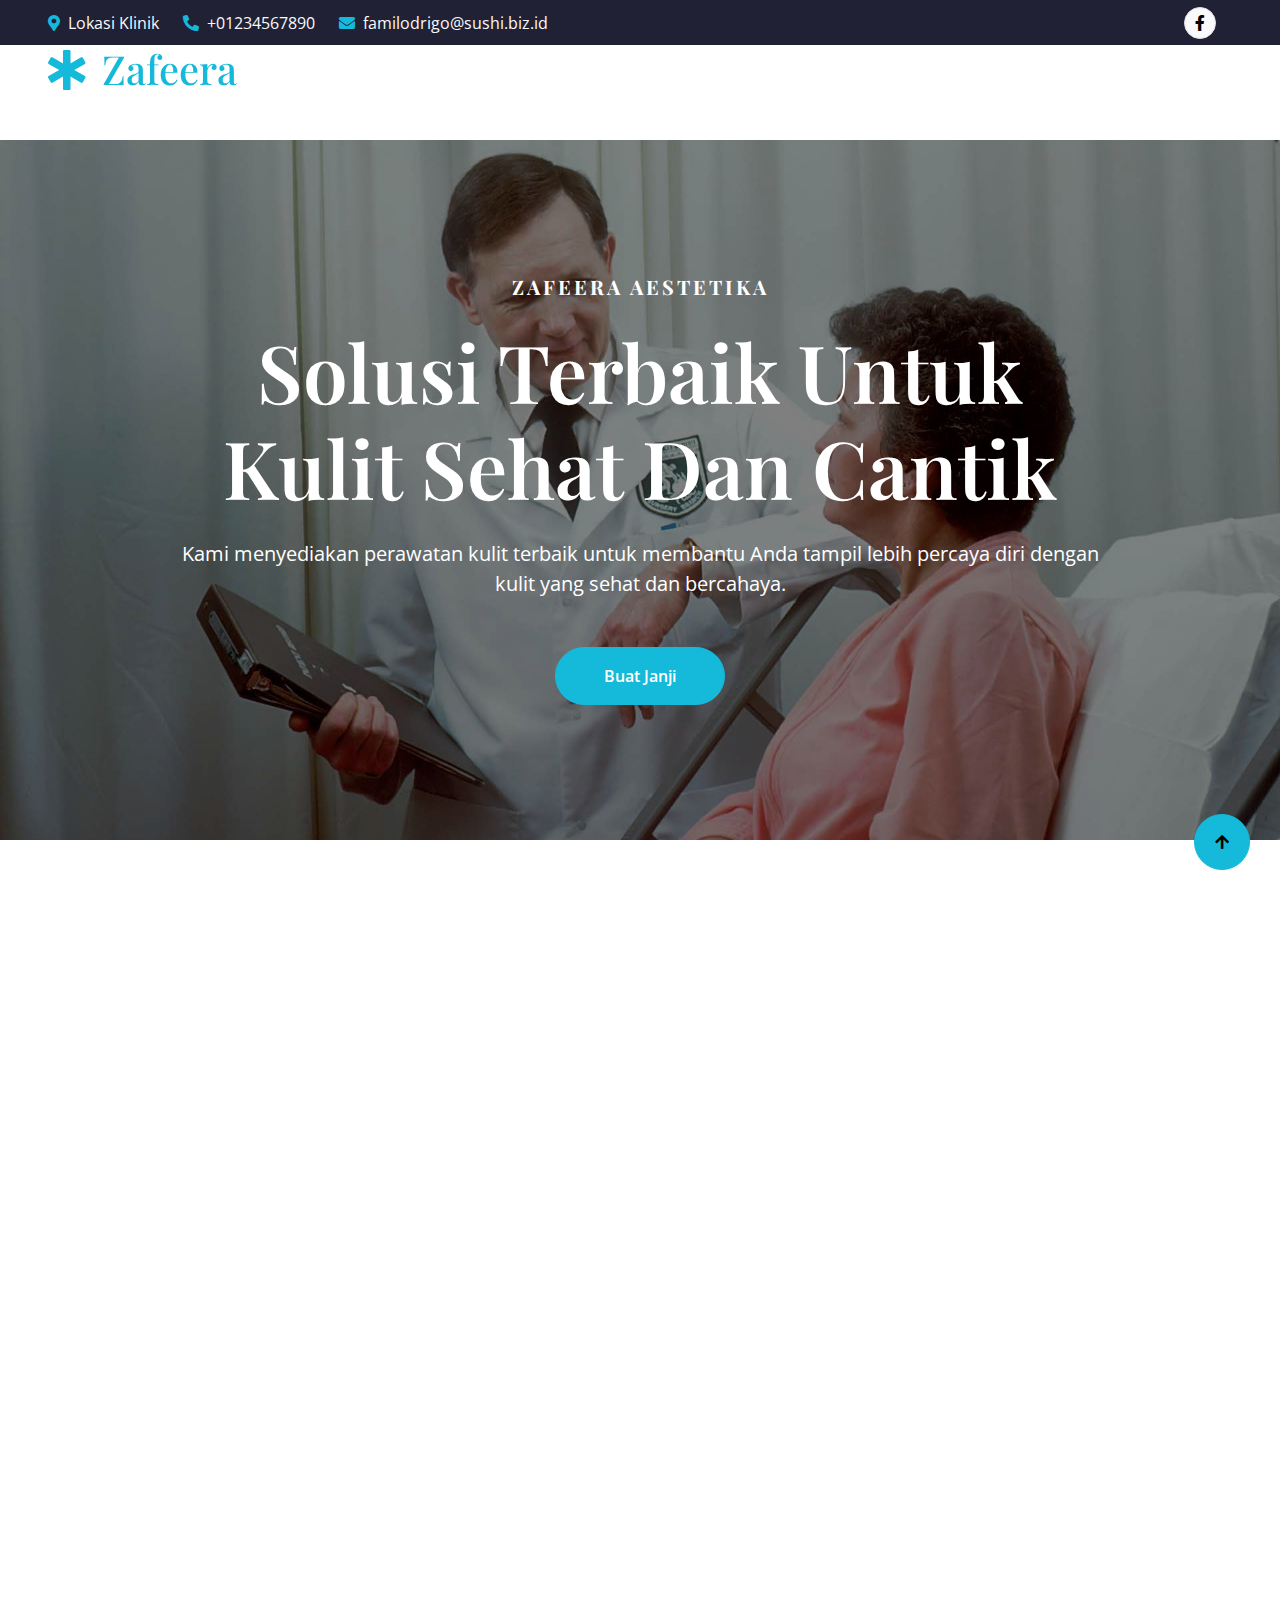
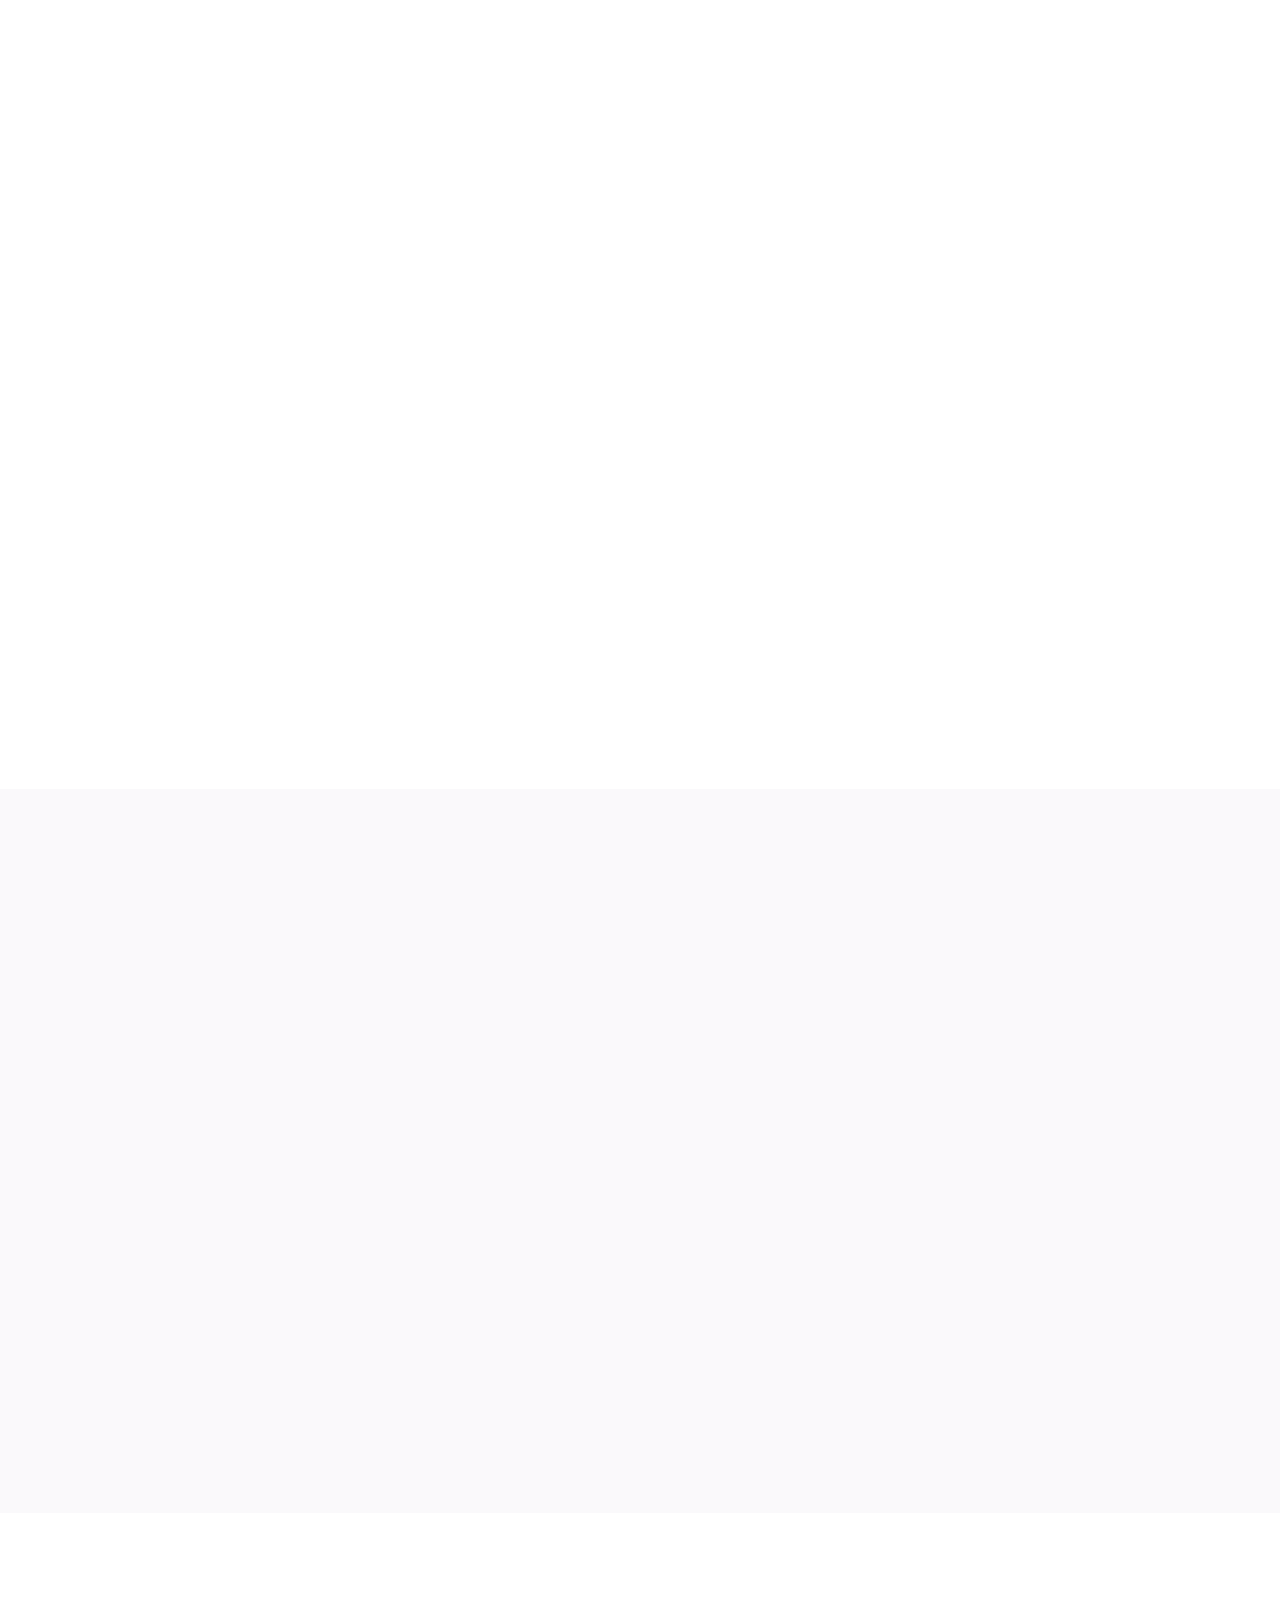
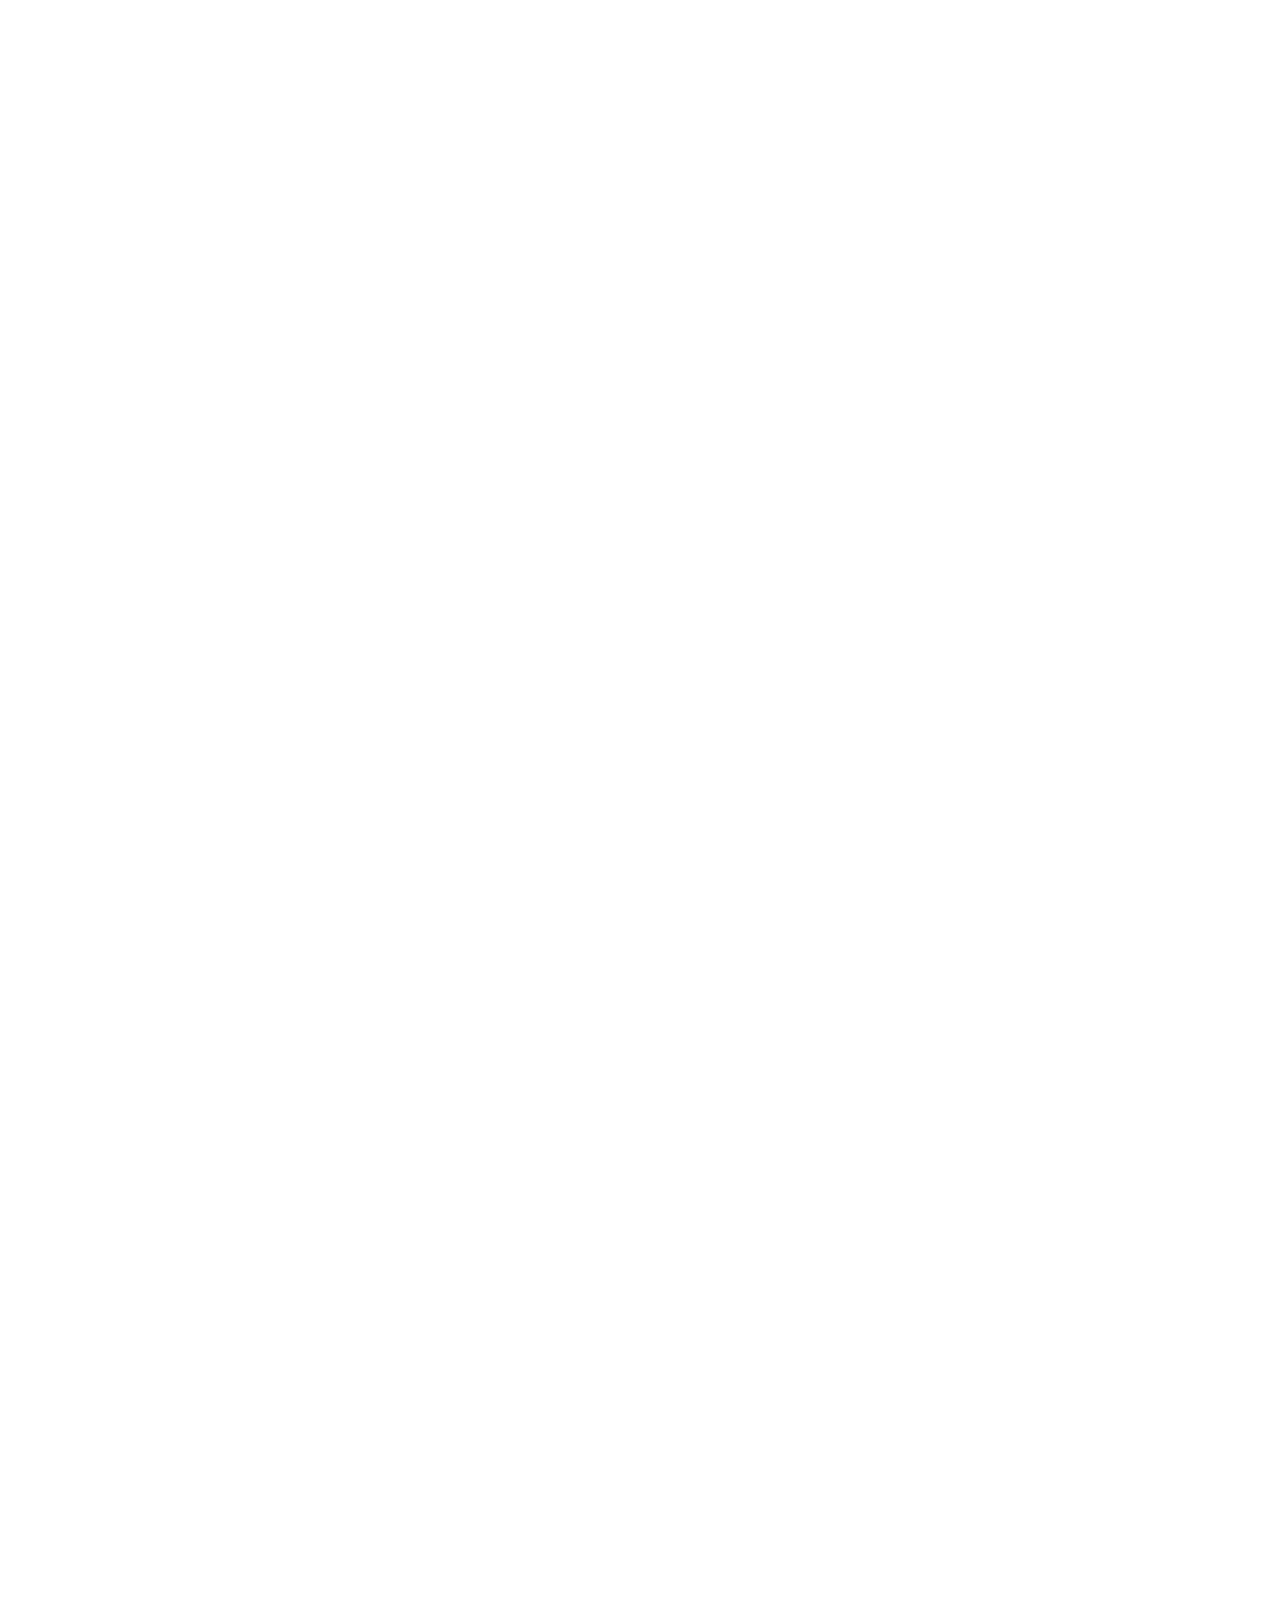
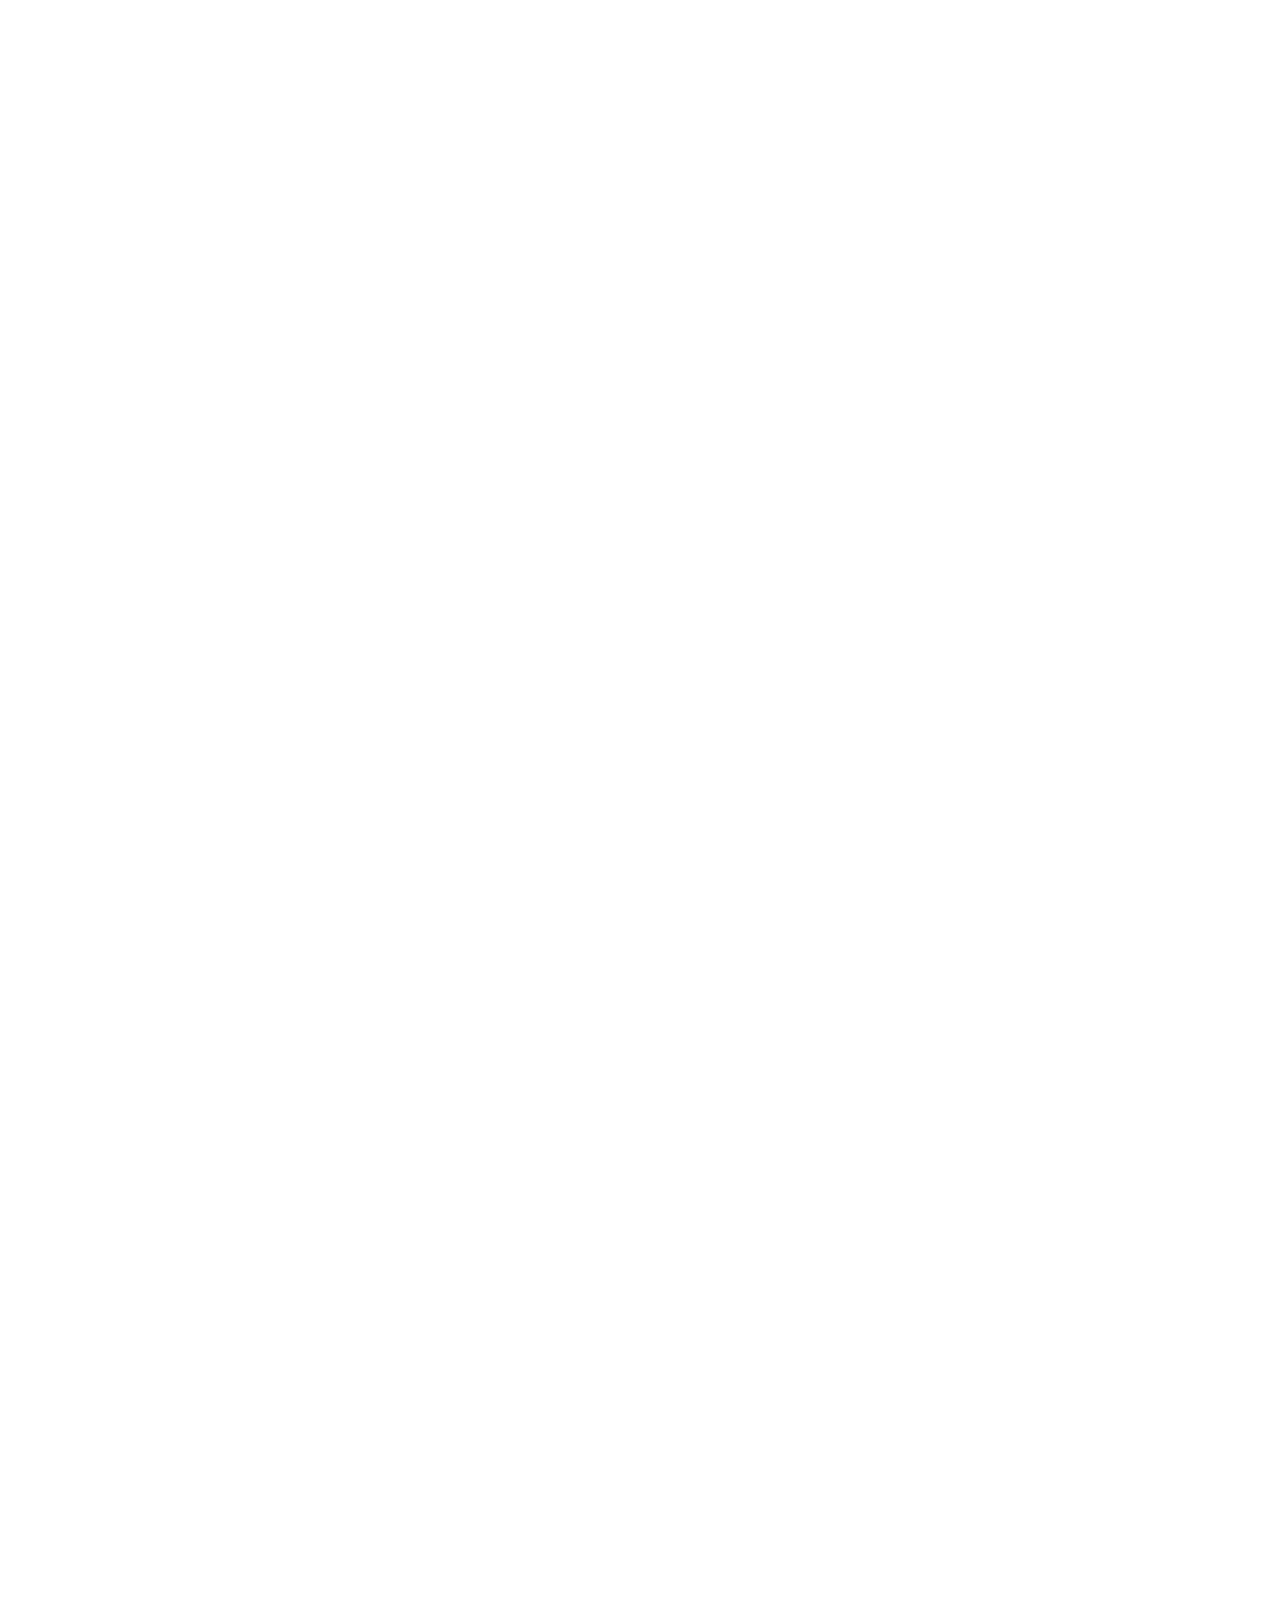
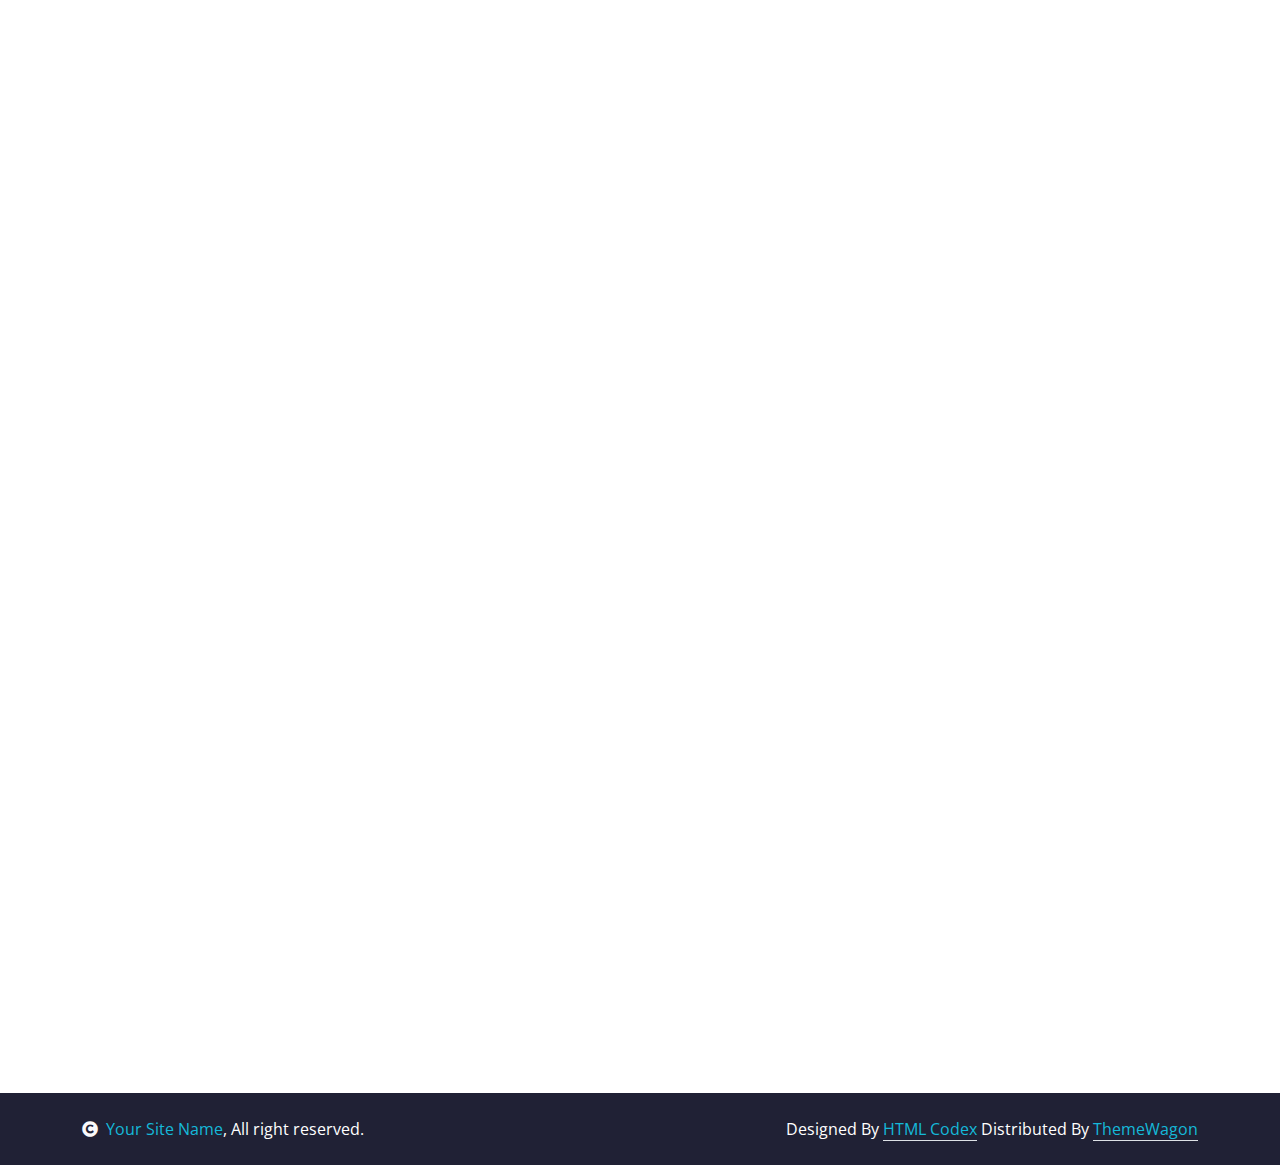
==== commit 763195c2: "del header" ====
--- a/index.html
+++ b/index.html
@@ -71,7 +71,7 @@
                 <button class="navbar-toggler" type="button" data-bs-toggle="collapse" data-bs-target="#navbarCollapse">
                     <span class="fa fa-bars"></span>
                 </button>
-                <div class="collapse navbar-collapse" id="navbarCollapse">
+                <!-- <div class="collapse navbar-collapse" id="navbarCollapse">
                     <div class="navbar-nav ms-auto py-0">
                         <a href="index.html" class="nav-item nav-link active">Beranda</a>
                         <a href="about.html" class="nav-item nav-link">Tentang Kami</a>
@@ -79,17 +79,17 @@
                         <div class="nav-item dropdown">
                             <a href="#" class="nav-link dropdown-toggle" data-bs-toggle="dropdown">Halaman</a>
                             <div class="dropdown-menu m-0">
-                                <a href="appointment.html" class="dropdown-item">Buat Janji</a>
+                                <a href="appointment.html" class="dropdown-item">Buat Janji</a> -->
                                 <!-- <a href="feature.html" class="dropdown-item">Features</a> -->
-                                <a href="blog.html" class="dropdown-item">Blog Kami</a>
+                                <!-- <a href="blog.html" class="dropdown-item">Blog Kami</a>
                                 <a href="team.html" class="dropdown-item">Tim Kami</a>
-                                <a href="testimonial.html" class="dropdown-item">Testimoni</a>
+                                <a href="testimonial.html" class="dropdown-item">Testimoni</a> -->
                                 <!-- <a href="404.html" class="dropdown-item">404 Page</a> -->
-                            </div>
+                            <!-- </div>
                         </div>
                         <a href="contact.html" class="nav-item nav-link">Kontak Kami</a>
                     </div>
-                    <a href="#" class="btn btn-primary rounded-pill text-white py-2 px-4 flex-wrap flex-sm-shrink-0">Buat Janji</a>
+                    <a href="#" class="btn btn-primary rounded-pill text-white py-2 px-4 flex-wrap flex-sm-shrink-0">Buat Janji</a> -->
                 </div>
             </nav>
 
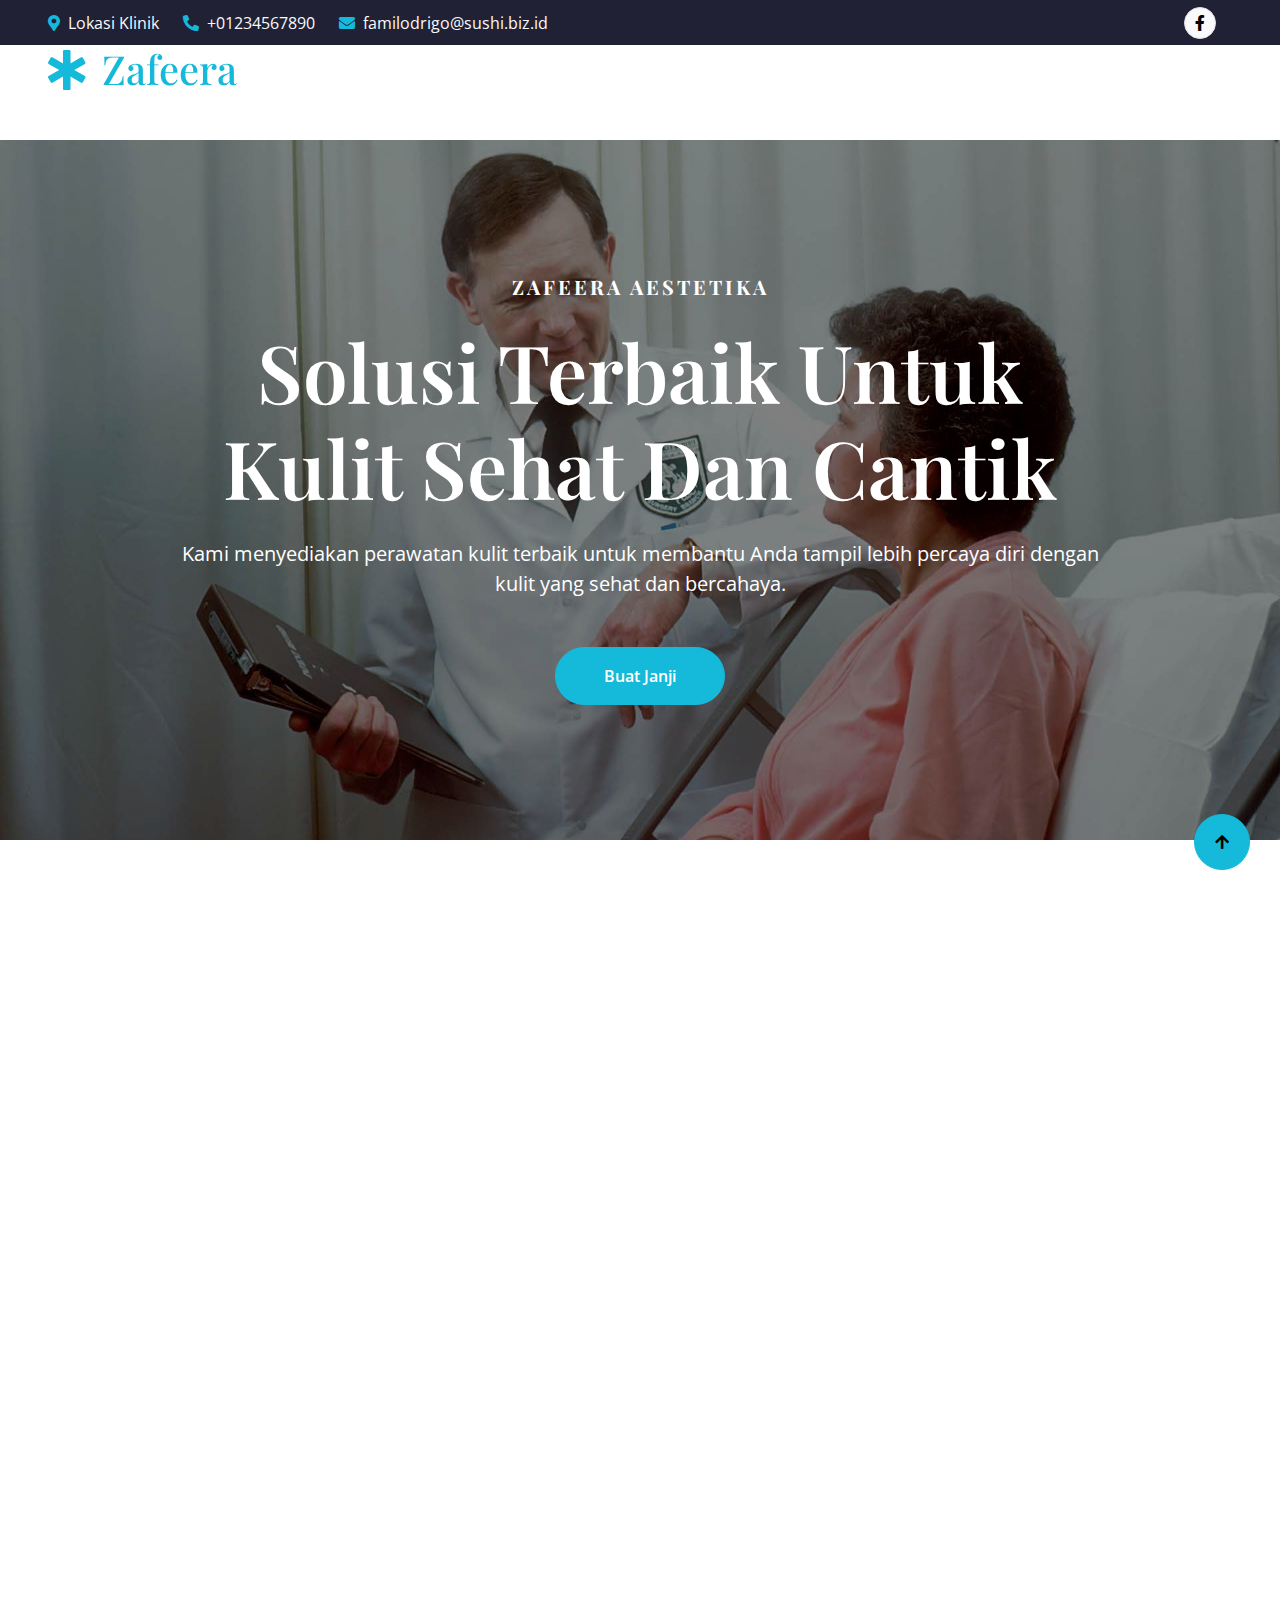
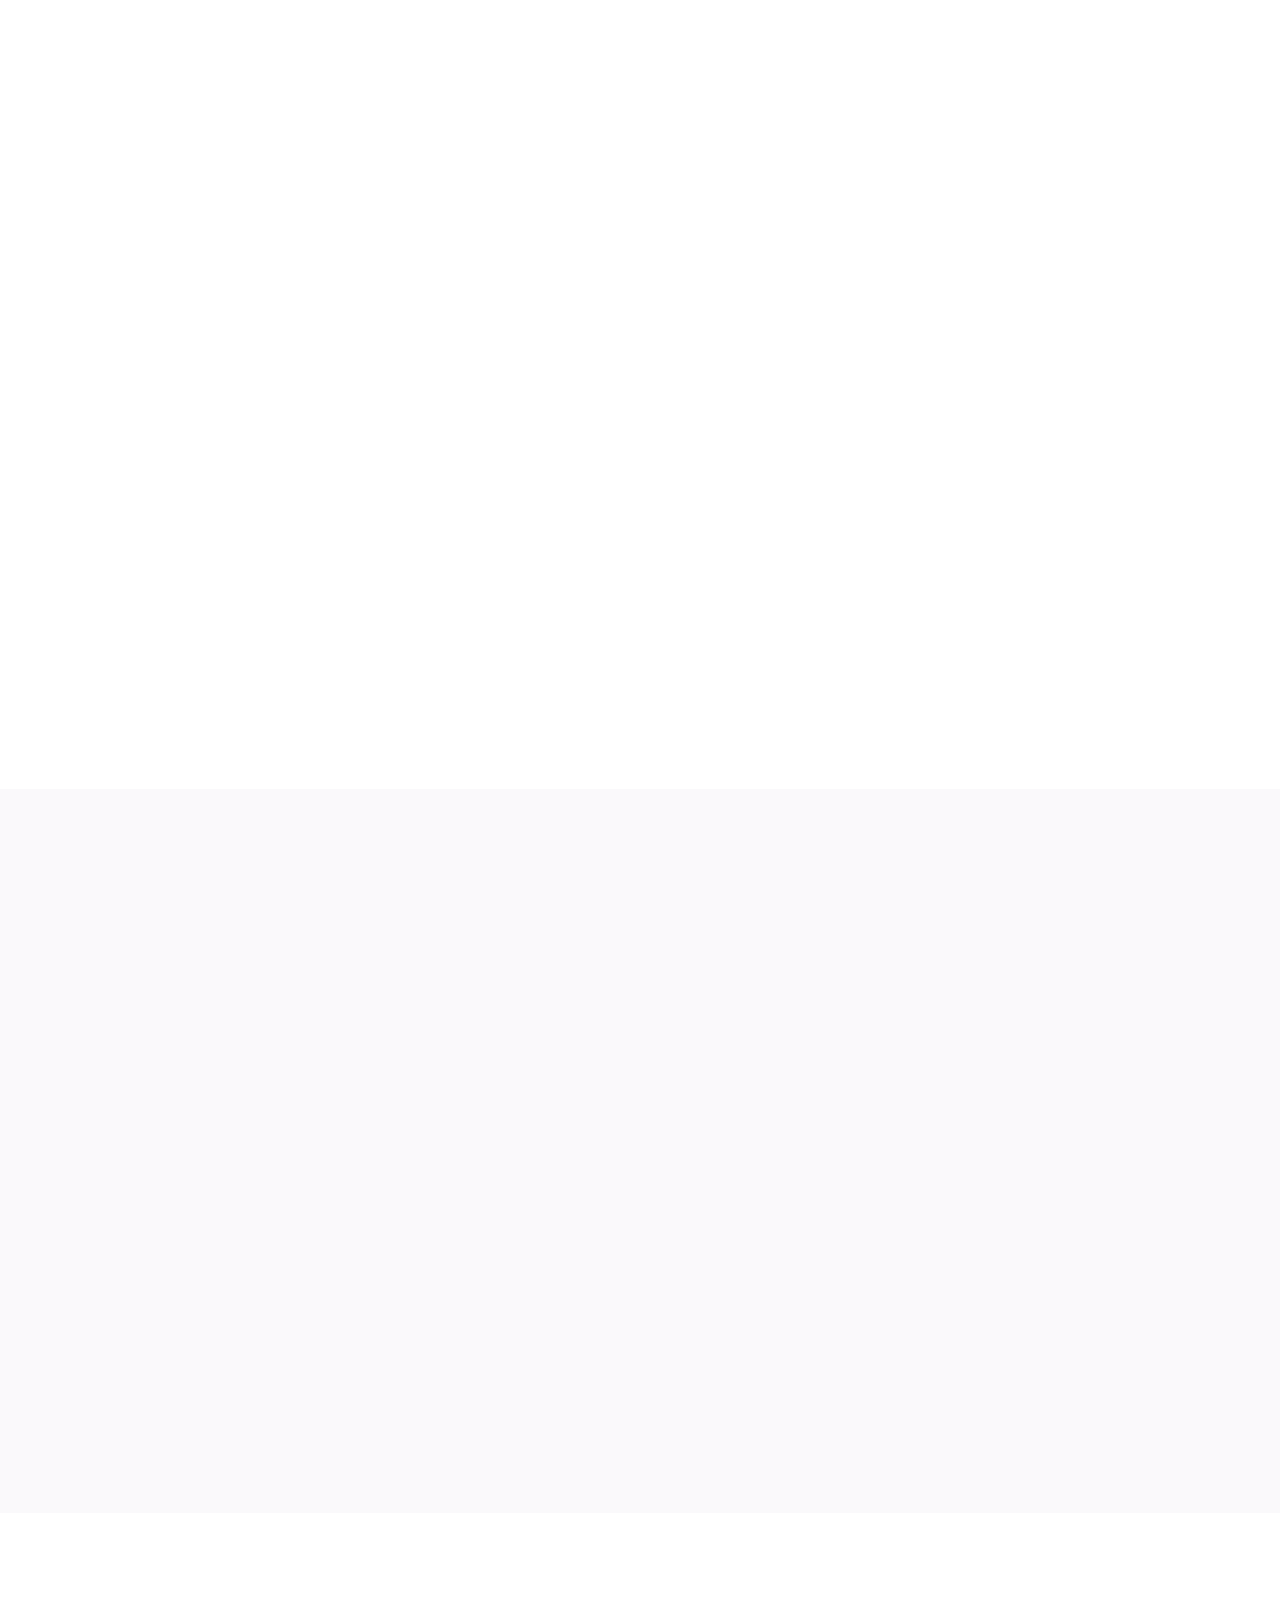
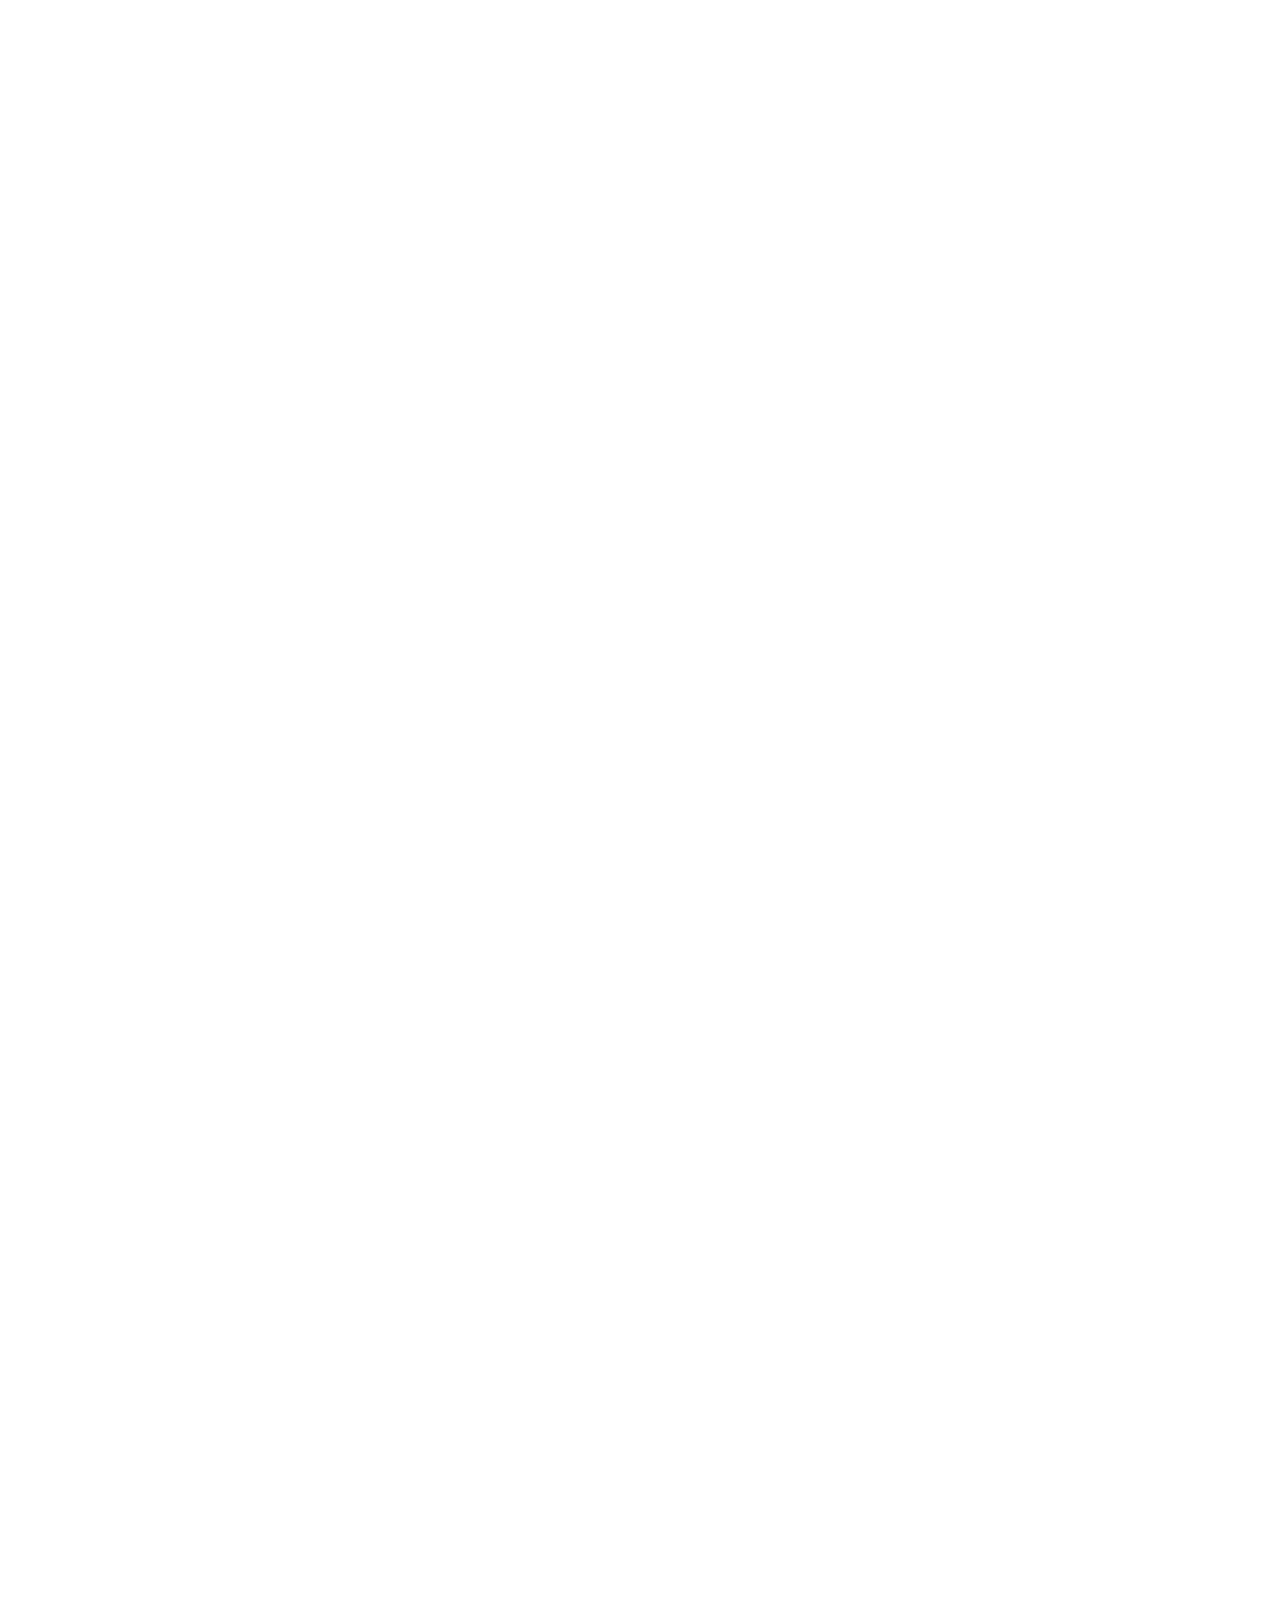
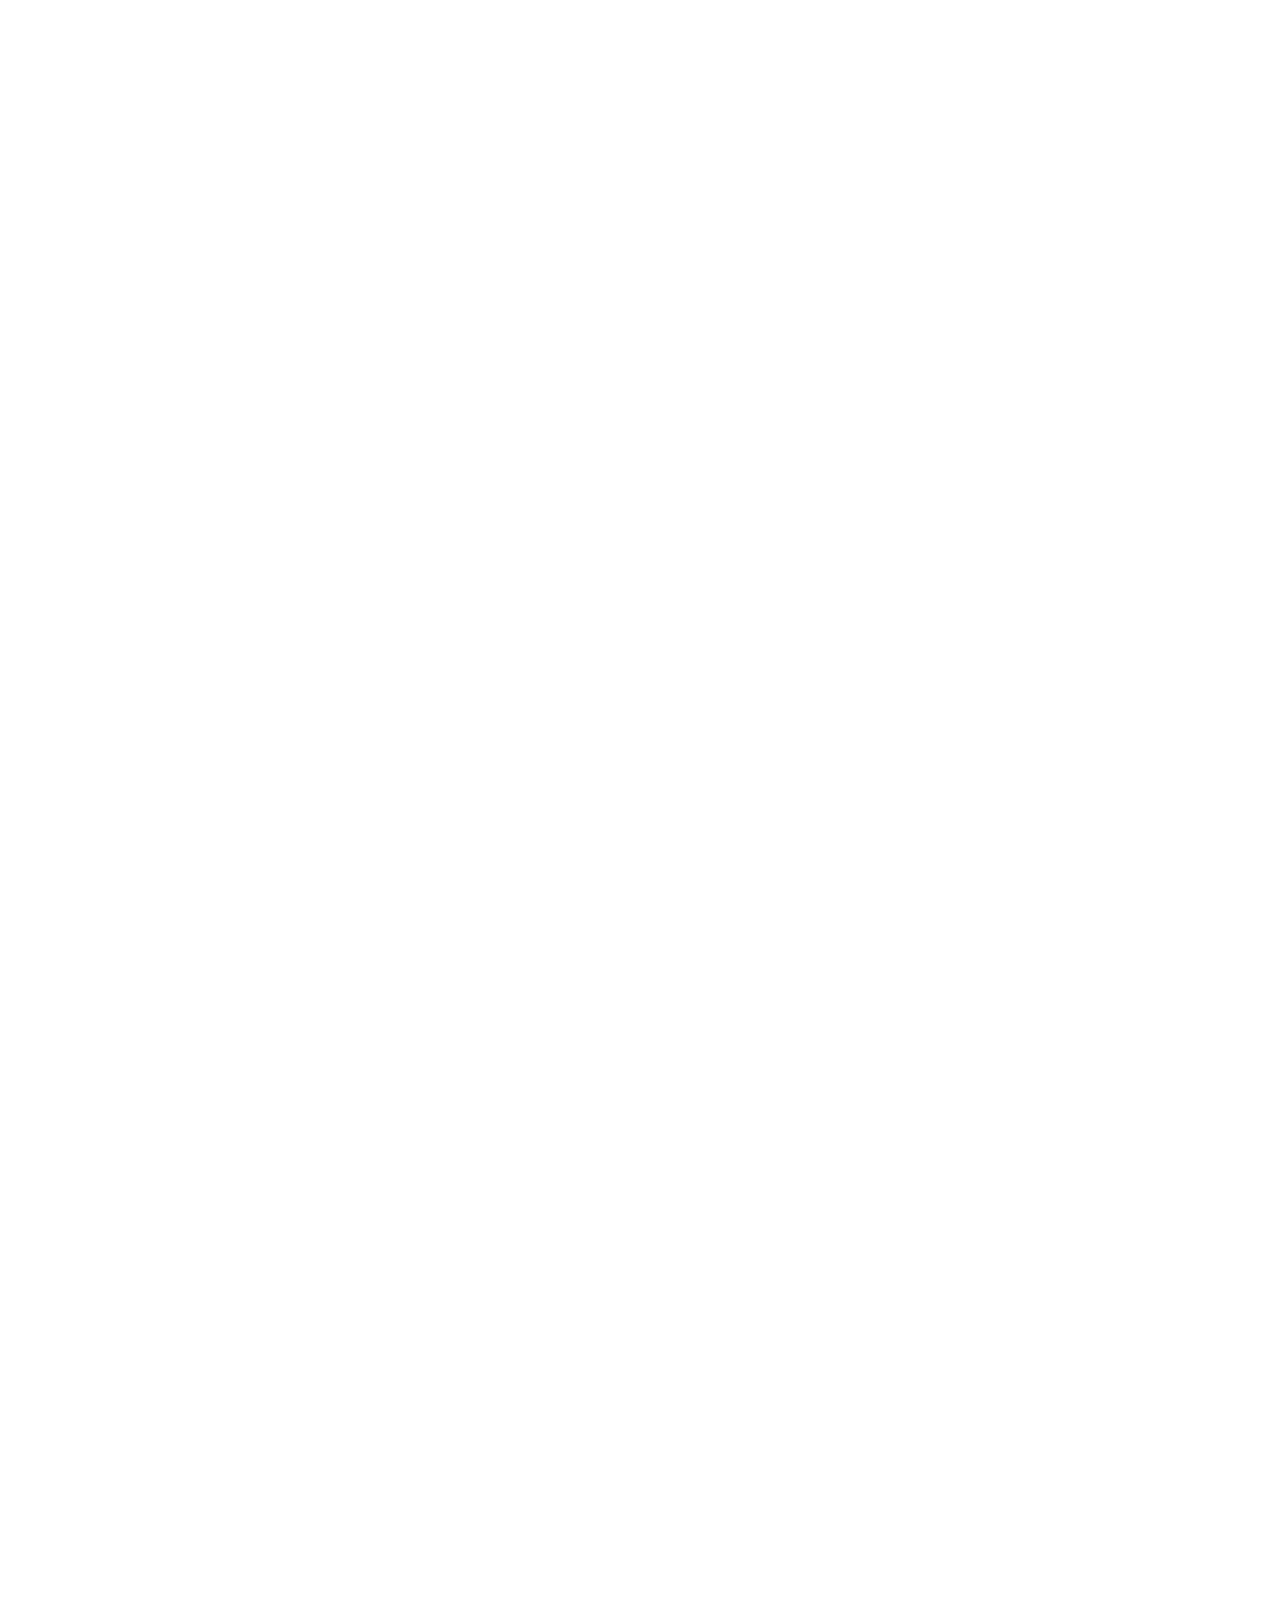
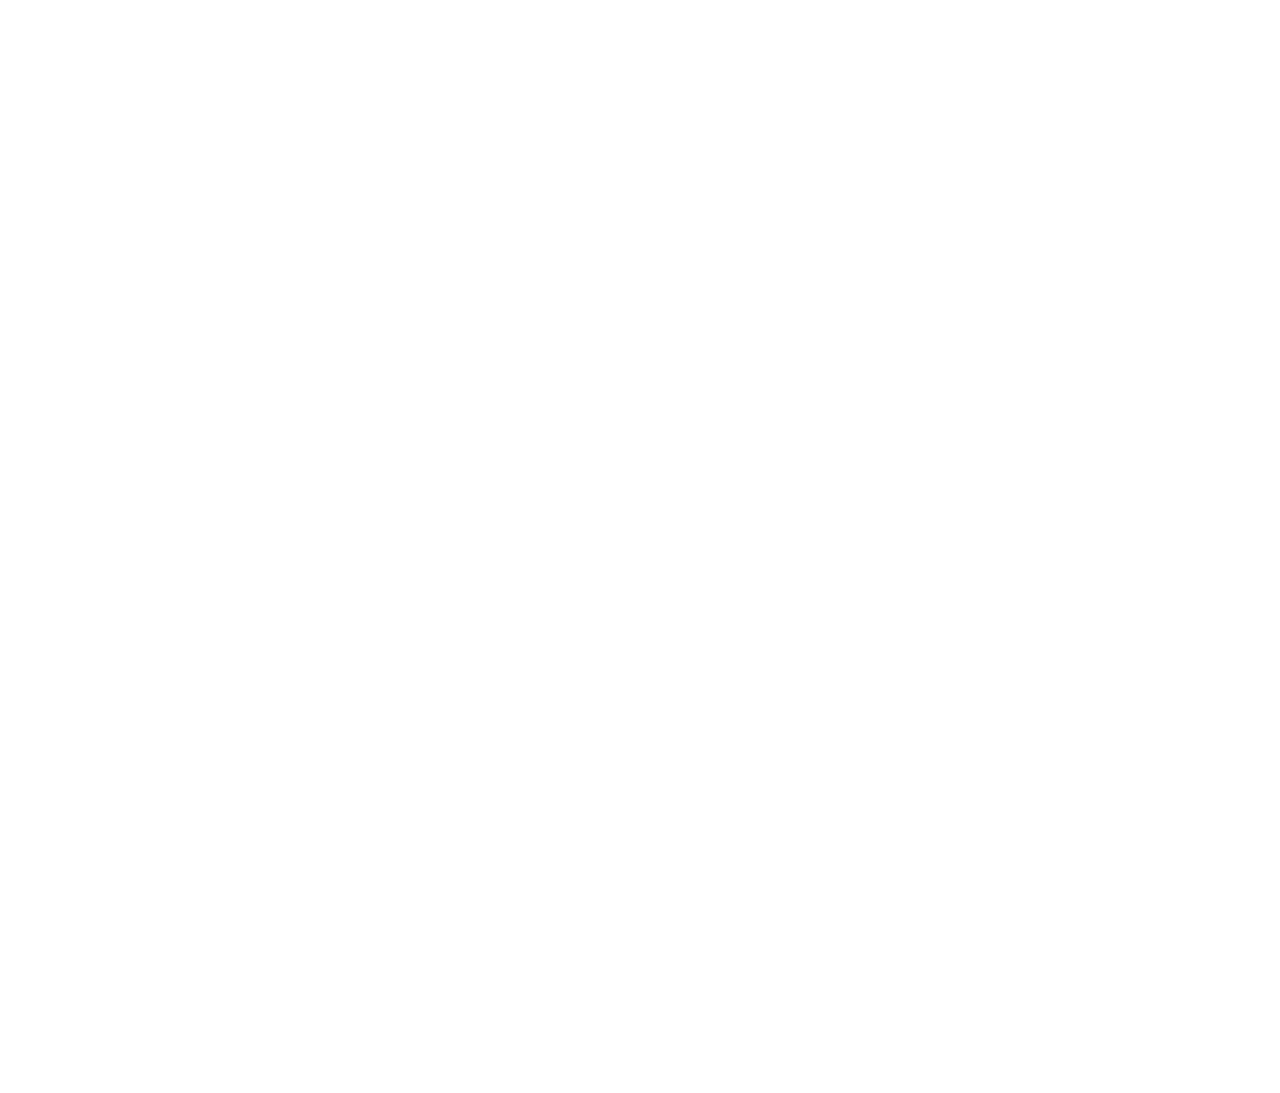
==== commit df1f1fbf: "del copyright" ====
--- a/index.html
+++ b/index.html
@@ -814,21 +814,21 @@
         <!-- Footer End -->
         
         <!-- Copyright Start -->
-        <div class="container-fluid copyright py-4">
+        <!-- <div class="container-fluid copyright py-4">
             <div class="container">
                 <div class="row g-4 align-items-center">
                     <div class="col-md-6 text-center text-md-start mb-md-0">
                         <span class="text-white"><a href="#"><i class="fas fa-copyright text-light me-2"></i>Your Site Name</a>, All right reserved.</span>
                     </div>
-                    <div class="col-md-6 text-center text-md-end text-white">
+                    <div class="col-md-6 text-center text-md-end text-white"> -->
                         <!--/*** This template is free as long as you keep the below author’s credit link/attribution link/backlink. ***/-->
                         <!--/*** If you'd like to use the template without the below author’s credit link/attribution link/backlink, ***/-->
                         <!--/*** you can purchase the Credit Removal License from "https://htmlcodex.com/credit-removal". ***/-->
-                        Designed By <a class="border-bottom" href="https://htmlcodex.com">HTML Codex</a> Distributed By <a class="border-bottom" href="https://themewagon.com">ThemeWagon</a>
-                    </div>
-                </div>
-            </div>
-        </div>
+                        <!-- Designed By <a class="border-bottom" href="https://htmlcodex.com">HTML Codex</a> Distributed By <a class="border-bottom" href="https://themewagon.com">ThemeWagon</a>
+                    </div>
+                </div>
+            </div>
+        </div> -->
         <!-- Copyright End -->
 
         <!-- Back to Top -->
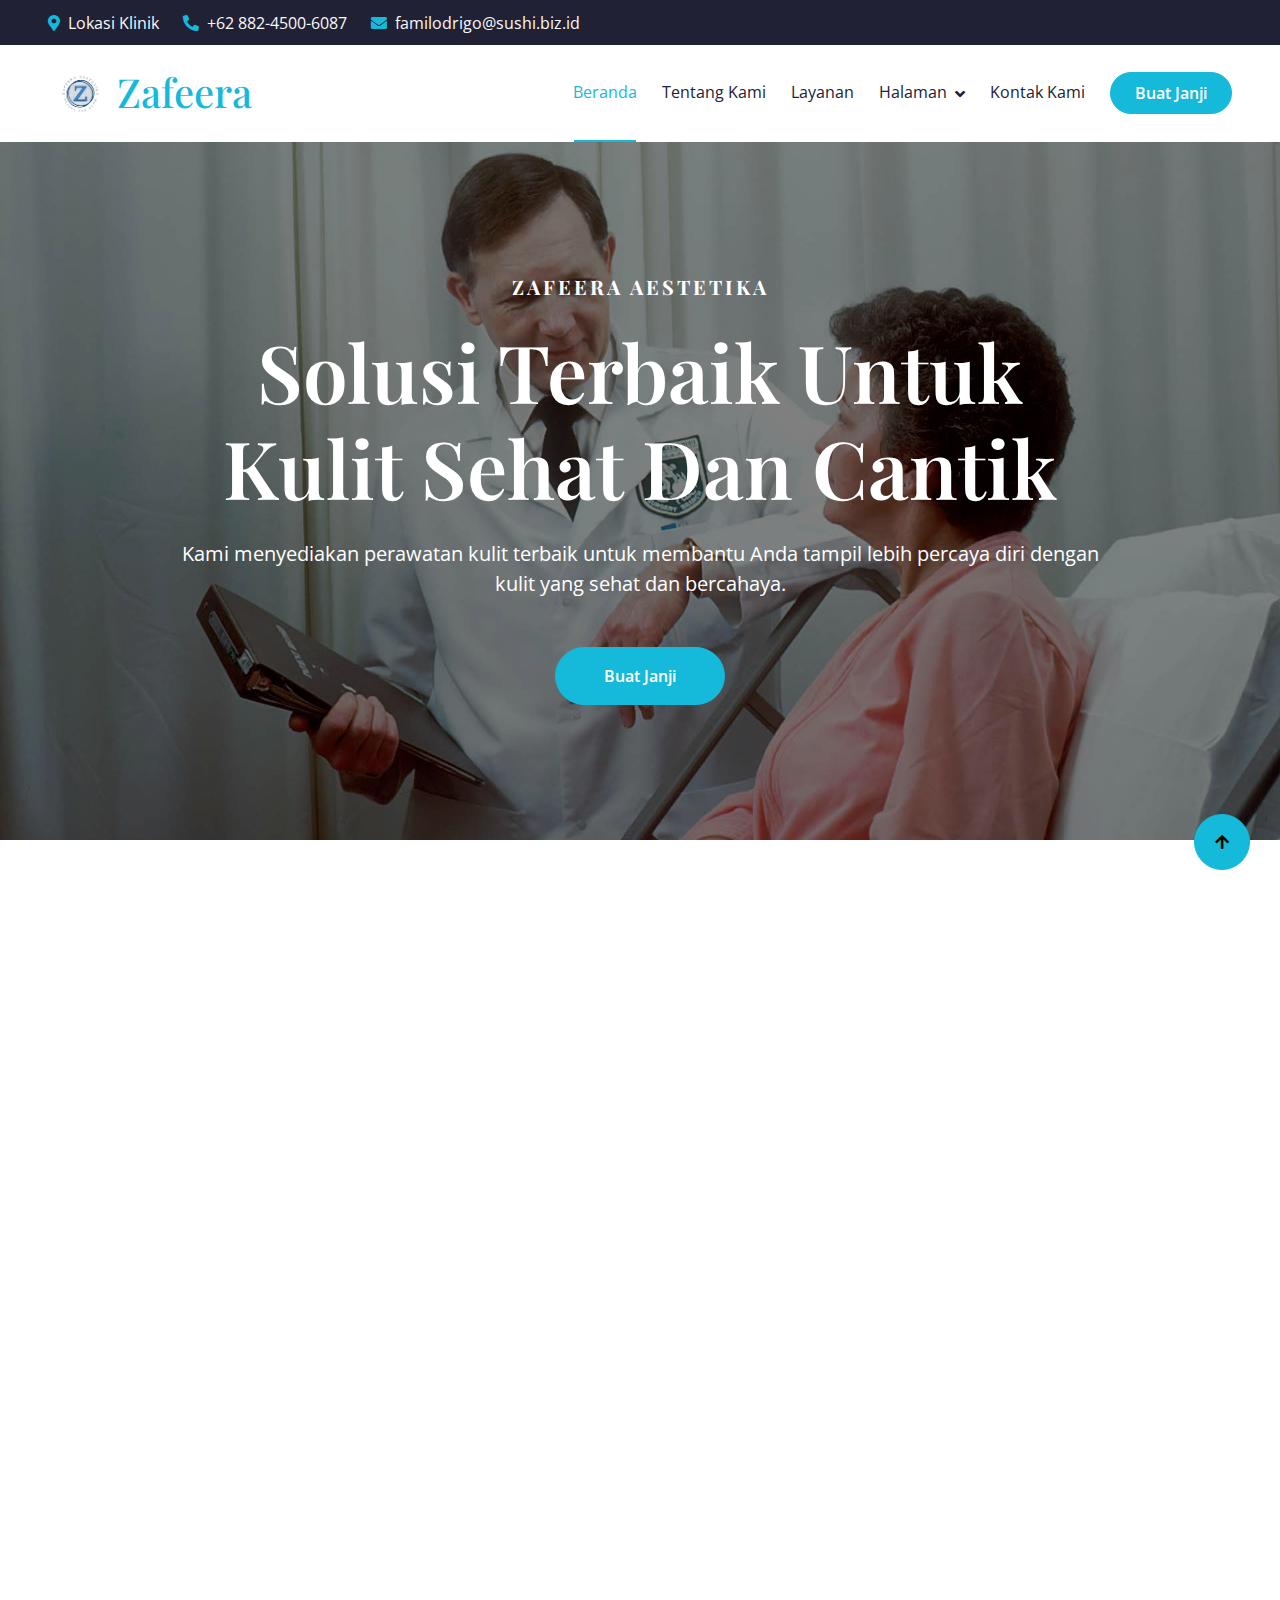
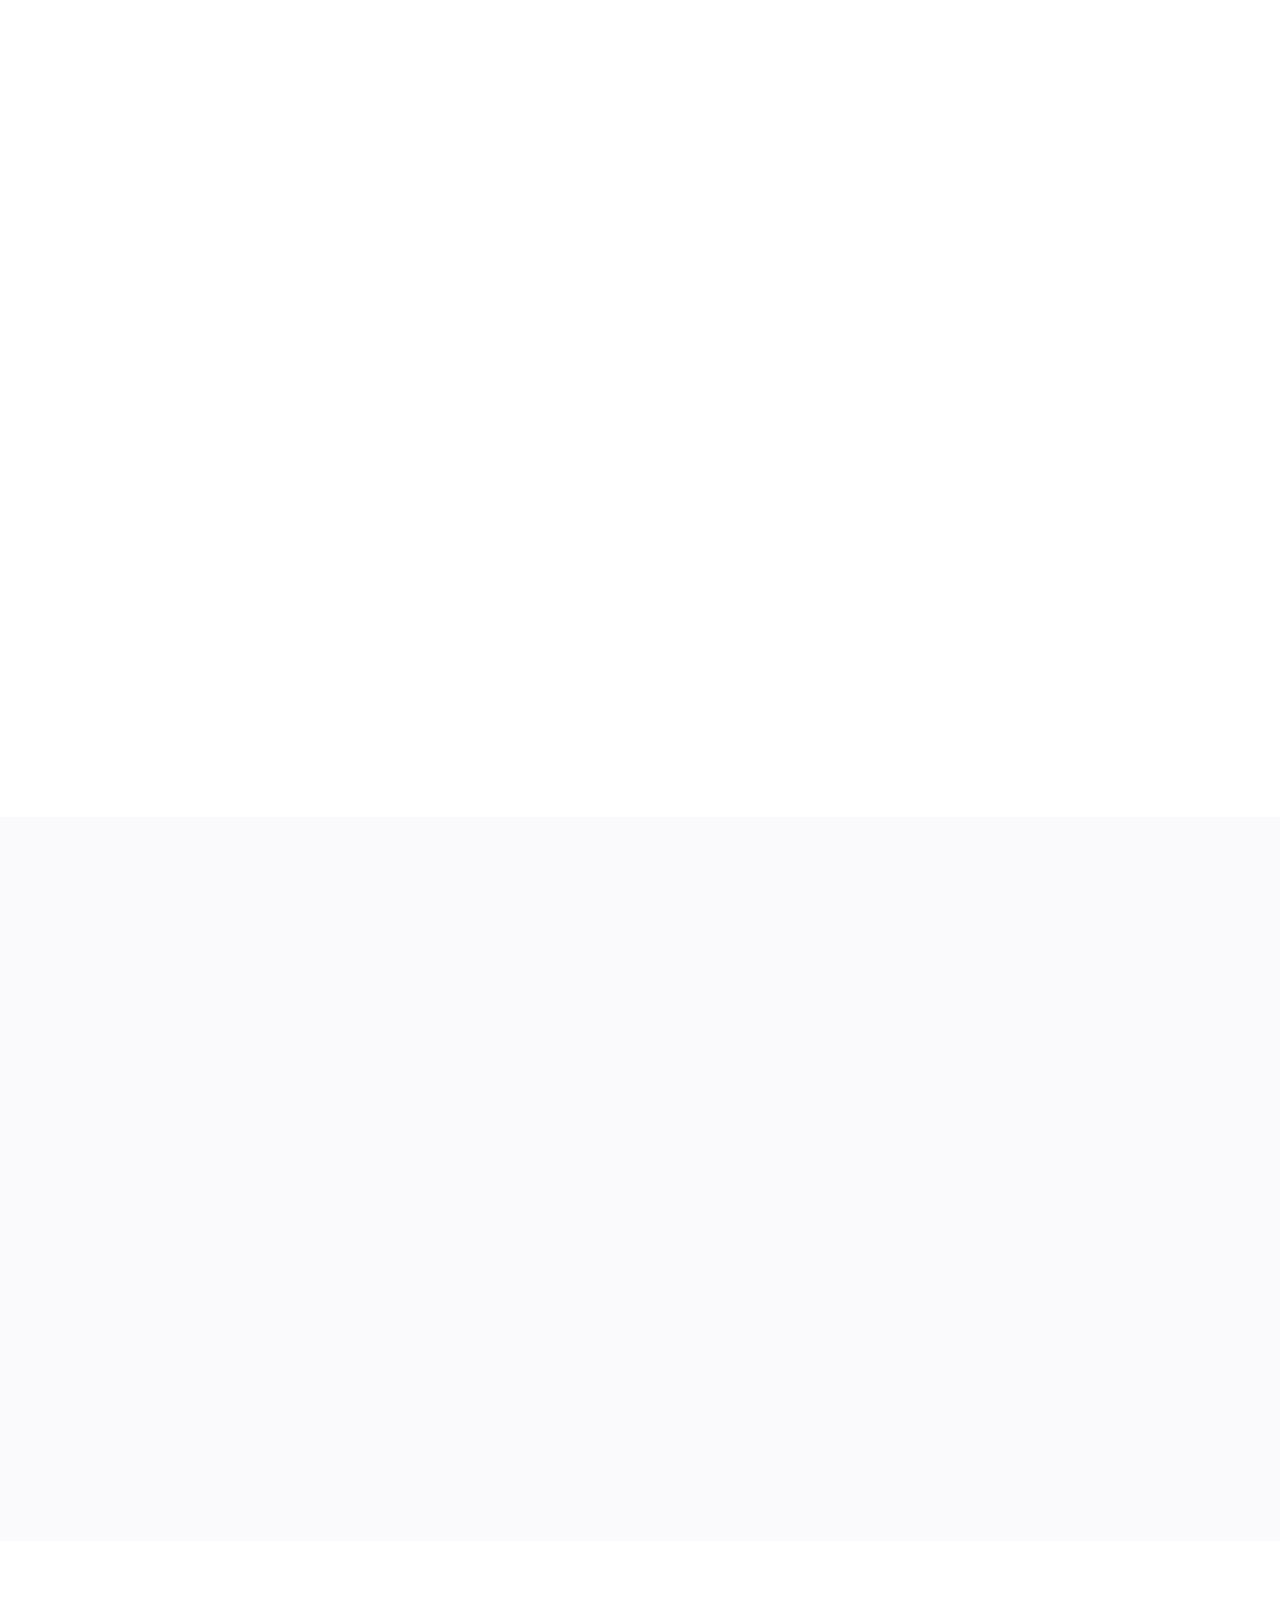
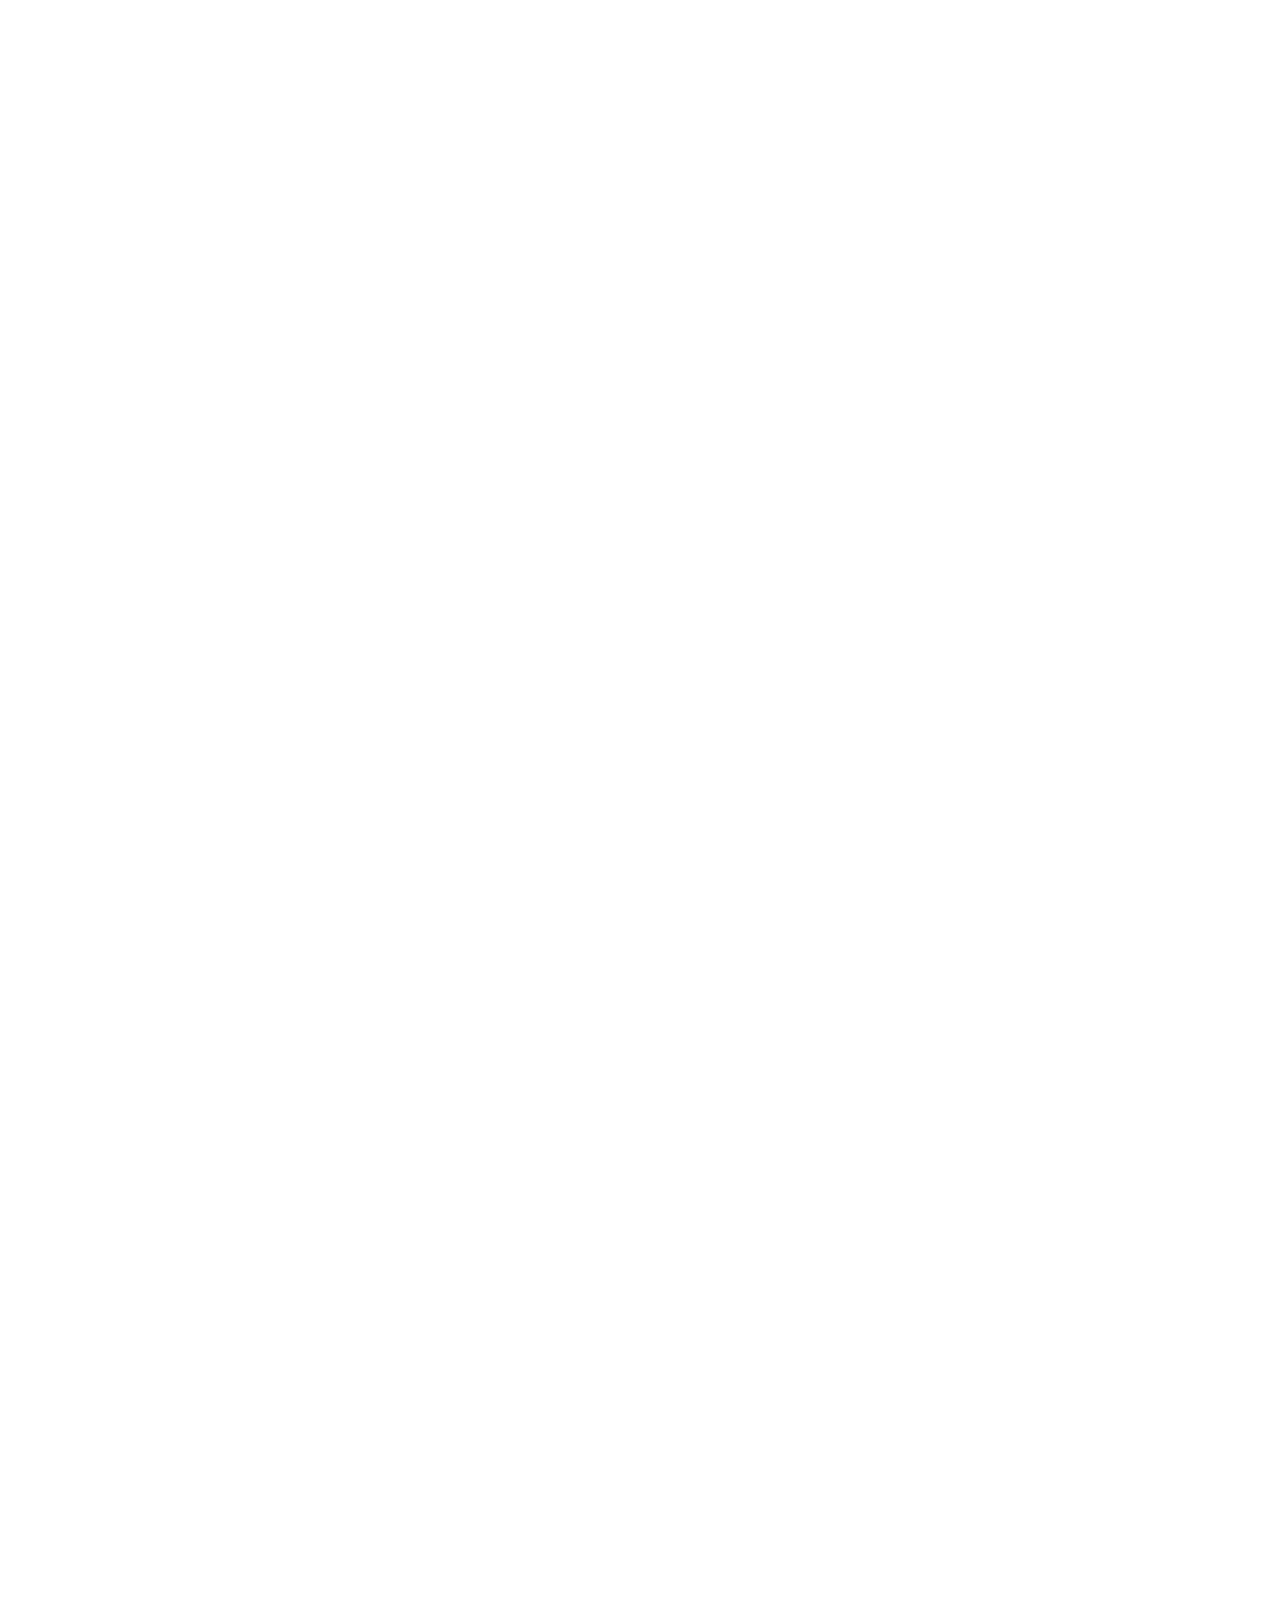
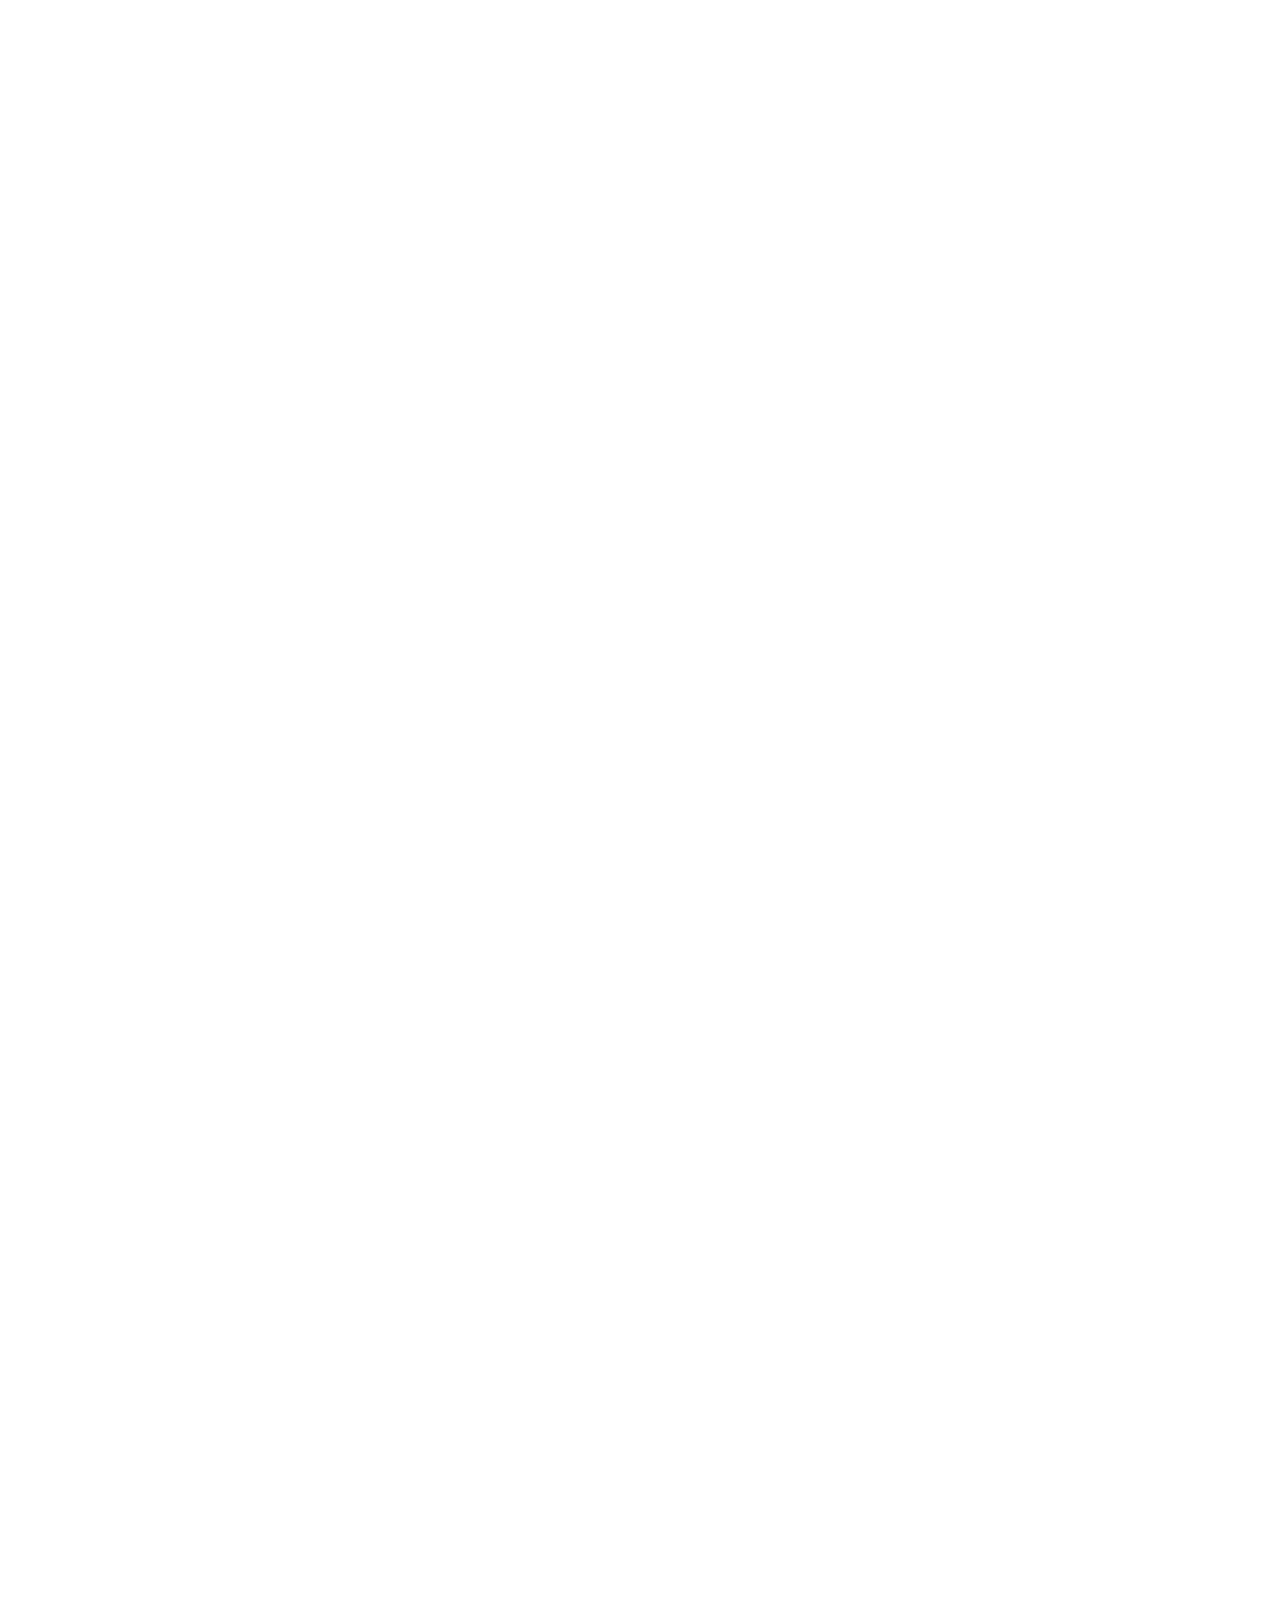
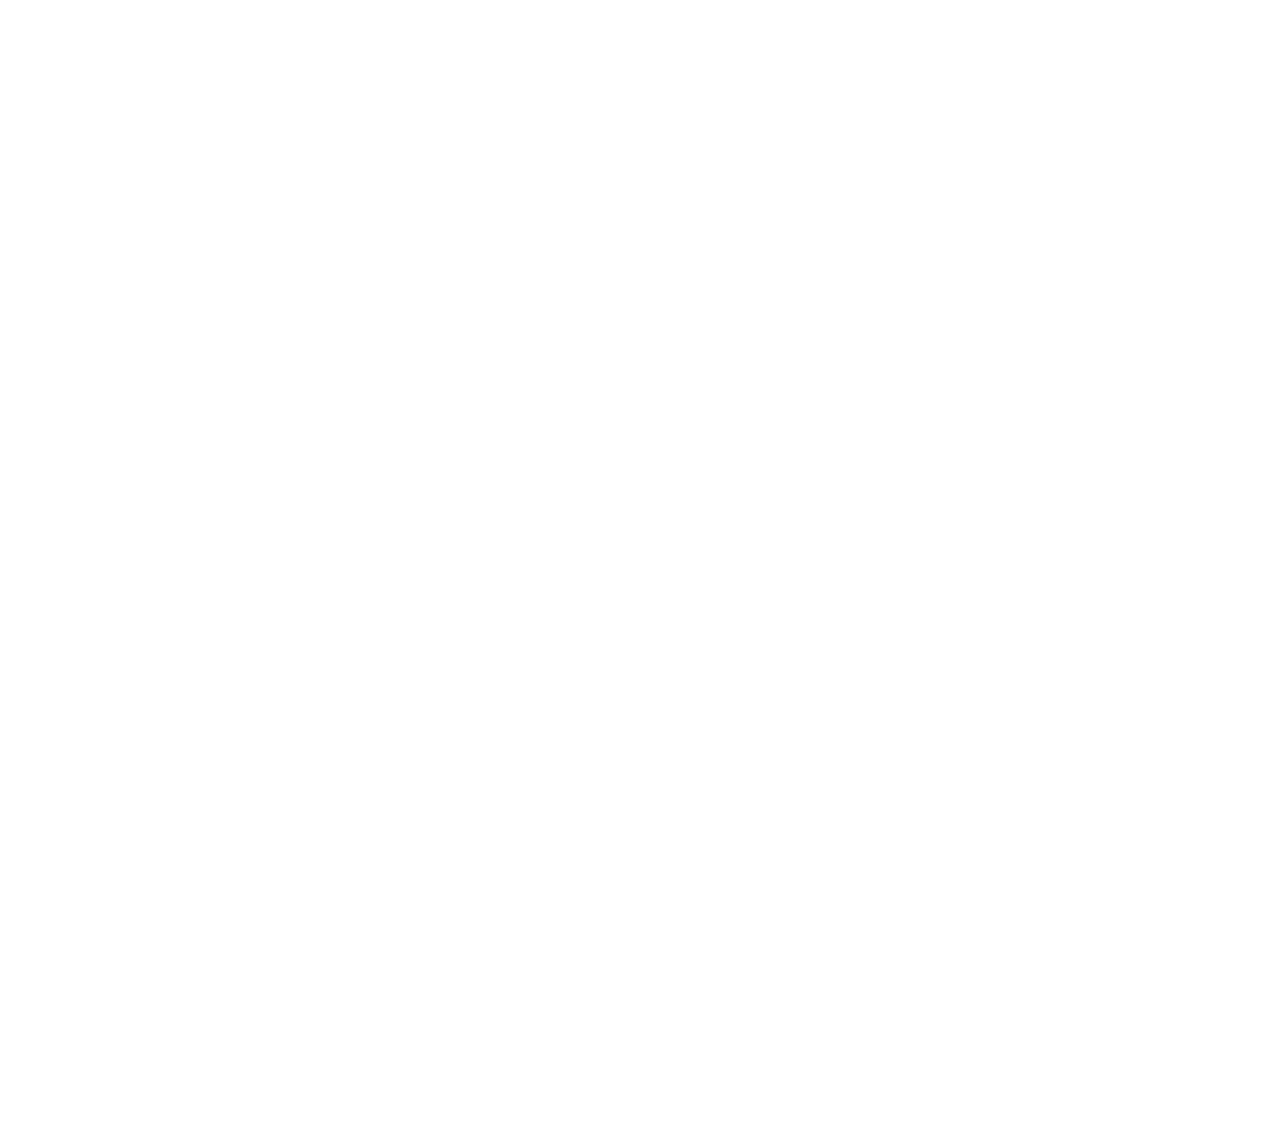
==== commit 8ecb3491: "Add Feat" ====
--- a/index.html
+++ b/index.html
@@ -46,16 +46,11 @@
                 <div class="col-lg-8 text-center text-lg-start mb-lg-0">
                     <div class="d-flex flex-wrap">
                         <a href="https://maps.app.goo.gl/hA9xjX4t33Q8icME7" class="text-light me-4" target="_blank"><i class="fas fa-map-marker-alt text-primary me-2"></i>Lokasi Klinik</a>
-                        <a href="#" class="text-light me-4"><i class="fas fa-phone-alt text-primary me-2"></i>+01234567890</a>
+                        <a href="htpps://wa.me/+6288245006087" class="text-light me-4"><i class="fas fa-phone-alt text-primary me-2"></i>+62 882-4500-6087</a>
                         <a href="#" class="text-light me-0"><i class="fas fa-envelope text-primary me-2"></i>familodrigo@sushi.biz.id</a>
                     </div>
                 </div>
-                <div class="col-lg-4 text-center text-lg-end">
-                    <div class="d-flex align-items-center justify-content-end">
-                        <a href="#" class="btn btn-light btn-square border rounded-circle nav-fill me-3"><i class="fab fa-facebook-f"></i></a>
-                     
-                    </div>
-                </div>
+               
             </div>
         </div>
         <!-- Topbar End -->
@@ -64,14 +59,15 @@
         <!-- Navbar & Hero Start -->
         <div class="container-fluid position-relative p-0">
             <nav class="navbar navbar-expand-lg navbar-light bg-white px-4 px-lg-5 py-3 py-lg-0">
-                <a href="index.html" class="navbar-brand p-0">
-                    <h1 class="text-primary m-0"><i class="fas fa-star-of-life me-3"></i>Zafeera</h1>
-                    <!-- <img src="img/logo.png" alt="Logo"> -->
+                <a href="index.html" class="navbar-brand p-0 d-flex">
+                    <img src="img/logo.jpeg" alt="Logo">
+                    <h1 class="text-primary m-0">Zafeera</h1>
+                    <!-- <i class="fas fa-star-of-life me-3"></i> -->
                 </a>
                 <button class="navbar-toggler" type="button" data-bs-toggle="collapse" data-bs-target="#navbarCollapse">
                     <span class="fa fa-bars"></span>
                 </button>
-                <!-- <div class="collapse navbar-collapse" id="navbarCollapse">
+                <div class="collapse navbar-collapse" id="navbarCollapse">
                     <div class="navbar-nav ms-auto py-0">
                         <a href="index.html" class="nav-item nav-link active">Beranda</a>
                         <a href="about.html" class="nav-item nav-link">Tentang Kami</a>
@@ -79,17 +75,16 @@
                         <div class="nav-item dropdown">
                             <a href="#" class="nav-link dropdown-toggle" data-bs-toggle="dropdown">Halaman</a>
                             <div class="dropdown-menu m-0">
-                                <a href="appointment.html" class="dropdown-item">Buat Janji</a> -->
-                                <!-- <a href="feature.html" class="dropdown-item">Features</a> -->
-                                <!-- <a href="blog.html" class="dropdown-item">Blog Kami</a>
+                                <a href="appointment.html" class="dropdown-item">Buat Janji</a>
+                                <a href="feature.html" class="dropdown-item">Kenapa Kami</a>
+                                <a href="blog.html" class="dropdown-item">Blog Kami</a>
                                 <a href="team.html" class="dropdown-item">Tim Kami</a>
-                                <a href="testimonial.html" class="dropdown-item">Testimoni</a> -->
-                                <!-- <a href="404.html" class="dropdown-item">404 Page</a> -->
-                            <!-- </div>
+                                <a href="testimonial.html" class="dropdown-item">Testimoni</a>
+                            </div>
                         </div>
                         <a href="contact.html" class="nav-item nav-link">Kontak Kami</a>
                     </div>
-                    <a href="#" class="btn btn-primary rounded-pill text-white py-2 px-4 flex-wrap flex-sm-shrink-0">Buat Janji</a> -->
+                    <a href="#" class="btn btn-primary rounded-pill text-white py-2 px-4 flex-wrap flex-sm-shrink-0">Buat Janji</a>
                 </div>
             </nav>
 
@@ -136,7 +131,7 @@
                     <h1 class="display-3 mb-4">Perawatan Kecantikan oleh Ahli Profesional</h1>
                     <p class="mb-0">Kami menghadirkan berbagai perawatan kecantikan untuk kulit dan tubuh Anda, dilakukan oleh para ahli yang berpengalaman. Dengan layanan terbaik kami, Anda akan mendapatkan kulit yang sehat, bercahaya, dan tampil lebih percaya diri.</p>
                 </div>
-                <div class="row g-4 justify-content-center">
+                <div class="row g-4 justify-content-center ">
                     <div class="col-md-6 col-lg-4 col-xl-3 wow fadeInUp" data-wow-delay="0.1s">
                         <div class="service-item rounded">
                            <div class="service-img rounded-top">
@@ -144,9 +139,9 @@
                            </div>
                             <div class="service-content rounded-bottom bg-light p-4">
                                 <div class="service-content-inner">
-                                    <h5 class="mb-4">Message Therapy</h5>
+                                    <h5 class="mb-4">Vitamin C injection</h5>
                                     <p class="mb-4">Dolor, sit amet consectetur adipisicing elit. Soluta inventore cum accusamus, dolor qui ullam</p>
-                                    <a href="#" class="btn btn-primary rounded-pill text-white py-2 px-4 mb-2">Read More</a>
+                                    <p>Rp. 150.000,-</p>
                                 </div>
                             </div>
                         </div>
@@ -158,9 +153,9 @@
                            </div>
                             <div class="service-content rounded-bottom bg-light p-4">
                                 <div class="service-content-inner">
-                                    <h5 class="mb-4">Physiotherapy</h5>
+                                    <h5 class="mb-4">Infus Antiaging</h5>
                                     <p class="mb-4">Dolor, sit amet consectetur adipisicing elit. Soluta inventore cum accusamus, dolor qui ullam</p>
-                                    <a href="#" class="btn btn-primary rounded-pill text-white py-2 px-4 mb-2">Read More</a>
+                                    <p>Rp. 600.000,-</p>
                                 </div>
                             </div>
                         </div>
@@ -172,9 +167,9 @@
                            </div>
                             <div class="service-content rounded-bottom bg-light p-4">
                                 <div class="service-content-inner">
-                                    <h5 class="mb-4">Heat & Cold Therapy</h5>
+                                    <h5 class="mb-4">Infus Whitening</h5>
                                     <p class="mb-4">Dolor, sit amet consectetur adipisicing elit. Soluta inventore cum accusamus, dolor qui ullam</p>
-                                    <a href="#" class="btn btn-primary rounded-pill text-white py-2 px-4 mb-2">Read More</a>
+                                    <p>Rp. 600.000,-</p>
                                 </div>
                             </div>
                         </div>
@@ -186,9 +181,9 @@
                            </div>
                             <div class="service-content rounded-bottom bg-light p-4">
                                 <div class="service-content-inner">
-                                    <h5 class="mb-4">Chiropatic Therapy</h5>
+                                    <h5 class="mb-4">Infus Anitiaging Premium</h5>
                                     <p class="mb-4">Dolor, sit amet consectetur adipisicing elit. Soluta inventore cum accusamus, dolor qui ullam</p>
-                                    <a href="#" class="btn btn-primary rounded-pill text-white py-2 px-4 mb-2">Read More</a>
+                                    <p>Rp. 1.000.000,-</p>
                                 </div>
                             </div>
                         </div>
@@ -200,9 +195,9 @@
                            </div>
                             <div class="service-content rounded-bottom bg-light p-4">
                                 <div class="service-content-inner">
-                                    <h5 class="mb-4">Work Injuries</h5>
+                                    <h5 class="mb-4">Infus Whitening Premium</h5>
                                     <p class="mb-4">Dolor, sit amet consectetur adipisicing elit. Soluta inventore cum accusamus, dolor qui ullam</p>
-                                    <a href="#" class="btn btn-primary rounded-pill text-white py-2 px-4 mb-2">Read More</a>
+                                    <p>Rp. 1.350.000,-</p>
                                 </div>
                             </div>
                         </div>
@@ -214,9 +209,9 @@
                            </div>
                             <div class="service-content rounded-bottom bg-light p-4">
                                 <div class="service-content-inner">
-                                    <h5 class="mb-4">Spot Injuries</h5>
+                                    <h5 class="mb-4">Body Chemical</h5>
                                     <p class="mb-4">Dolor, sit amet consectetur adipisicing elit. Soluta inventore cum accusamus, dolor qui ullam</p>
-                                    <a href="#" class="btn btn-primary rounded-pill text-white py-2 px-4 mb-2">Read More</a>
+                                    <p>Rp. 750.000,-</p>
                                 </div>
                             </div>
                         </div>
@@ -228,9 +223,9 @@
                            </div>
                             <div class="service-content rounded-bottom bg-light p-4">
                                 <div class="service-content-inner">
-                                    <h5 class="mb-4">Regular Therapy</h5>
+                                    <h5 class="mb-4">Secret Whitening</h5>
                                     <p class="mb-4">Dolor, sit amet consectetur adipisicing elit. Soluta inventore cum accusamus, dolor qui ullam</p>
-                                    <a href="#" class="btn btn-primary rounded-pill text-white py-2 px-4 mb-2">Read More</a>
+                                    <p>Rp. 200.000,-</p>
                                 </div>
                             </div>
                         </div>
@@ -242,15 +237,15 @@
                            </div>
                             <div class="service-content rounded-bottom bg-light p-4">
                                 <div class="service-content-inner">
-                                    <h5 class="mb-4">Back Pain</h5>
+                                    <h5 class="mb-4">Rf Body Per Part</h5>
                                     <p class="mb-4">Dolor, sit amet consectetur adipisicing elit. Soluta inventore cum accusamus, dolor qui ullam</p>
-                                    <a href="#" class="btn btn-primary rounded-pill text-white py-2 px-4 mb-2">Read More</a>
+                                    <p>Rp. 200.000,-</p>
                                 </div>
                             </div>
                         </div>
                     </div>
                     <div class="col-12 text-center wow fadeInUp" data-wow-delay="0.2s">
-                        <a class="btn btn-primary rounded-pill text-white py-3 px-5" href="#">Services More</a>
+                        <a class="btn btn-primary rounded-pill text-white py-3 px-5" href="service.html">Layanan Lainnya</a>
                     </div>
                 </div>
             </div>
@@ -456,7 +451,7 @@
                                 </div>
                                 <div class="col-sm-6">
                                     <div class="video h-100">
-                                        <img src="img/video-img.jpg" class="img-fluid rounded w-100 h-100" style="object-fit: cover;" alt="">
+                                        <img src="img/About-2.jpg" class="img-fluid rounded w-100 h-100" style="object-fit: cover;" alt="">
                                         <!-- <button type="button" class="btn btn-play" data-bs-toggle="modal" data-src="https://www.youtube.com/embed/DWRcNpR6Kdc" data-bs-target="#videoModal">
                                             <span></span>
                                         </button> -->
@@ -511,6 +506,7 @@
                 </div>
             </div>
         </div>
+
         <!-- Modal Video -->
         <div class="modal fade" id="videoModal" tabindex="-1" aria-labelledby="exampleModalLabel" aria-hidden="true">
             <div class="modal-dialog">
@@ -765,35 +761,25 @@
                     <div class="col-md-6 col-lg-6 col-xl-3">
                         <div class="footer-item d-flex flex-column">
                             <h4 class="text-white mb-4"><i class="fas fa-star-of-life me-3"></i>Zafeera</h4>
-                            <p>Lorem ipsum dolor sit amet consectetur adipisicing elit. Delectus dolorem impedit eos autem dolores laudantium quia, qui similique
+                            <p>Memberikan perawatan kulit terbaik untuk kecantikan dan kesehatan Anda. Kami hadir untuk membantu Anda merasa percaya diri dengan kulit yang sehat dan bercahaya.
                             </p>
-                            <div class="d-flex align-items-center">
-                                <i class="fas fa-share fa-2x text-white me-2"></i>
-                                <a class="btn-square btn btn-primary text-white rounded-circle mx-1" href=""><i class="fab fa-facebook-f"></i></a>
-                                <a class="btn-square btn btn-primary text-white rounded-circle mx-1" href=""><i class="fab fa-twitter"></i></a>
-                                <a class="btn-square btn btn-primary text-white rounded-circle mx-1" href=""><i class="fab fa-instagram"></i></a>
-                                <a class="btn-square btn btn-primary text-white rounded-circle mx-1" href=""><i class="fab fa-linkedin-in"></i></a>
-                            </div>
                         </div>
                     </div>
                     <div class="col-md-6 col-lg-6 col-xl-3">
                         <div class="footer-item d-flex flex-column">
-                            <h4 class="mb-4 text-white">Quick Links</h4>
-                            <a href=""><i class="fas fa-angle-right me-2"></i> About Us</a>
-                            <a href=""><i class="fas fa-angle-right me-2"></i> Contact Us</a>
-                            <a href=""><i class="fas fa-angle-right me-2"></i> Privacy Policy</a>
-                            <a href=""><i class="fas fa-angle-right me-2"></i> Terms & Conditions</a>
-                            <a href=""><i class="fas fa-angle-right me-2"></i> Our Blog & News</a>
-                            <a href=""><i class="fas fa-angle-right me-2"></i> Our Team</a>
+                            <h4 class="mb-4 text-white">Menu</h4>
+                            <a href="index.html"><i class="fas fa-angle-right me-2"></i> Beranda</a>
+                            <a href="about.html"><i class="fas fa-angle-right me-2"></i> Tentang Kami</a>
+                            <a href="service.html"><i class="fas fa-angle-right me-2"></i> Layanan</a>
                         </div>
                     </div>
                     <div class="col-md-6 col-lg-6 col-xl-3">
                         <div class="footer-item d-flex flex-column">
-                            <h4 class="mb-4 text-white">Terapia Services</h4>
-                            <a href=""><i class="fas fa-angle-right me-2"></i> All Services</a>
-                            <a href=""><i class="fas fa-angle-right me-2"></i> Physiotherapy</a>
-                            <a href=""><i class="fas fa-angle-right me-2"></i> Diagnostics</a>
-                            <a href=""><i class="fas fa-angle-right me-2"></i> Manual Therapy</a>
+                            <h4 class="mb-4 text-white"> Halaman</h4>
+                            <a href="appointment.html"><i class="fas fa-angle-right me-2"></i> Buat Janji</a>
+                            <a href="feature.html"><i class="fas fa-angle-right me-2"></i> Kenapa Kammi</a>
+                            <a href="blog.html"><i class="fas fa-angle-right me-2"></i> Blog Kami </a>
+                            <a href="team.html"><i class="fas fa-angle-right me-2"></i> Tim Kami</a>
                             <a href=""><i class="fas fa-angle-right me-2"></i> Massage Therapy</a>
                             <a href=""><i class="fas fa-angle-right me-2"></i> Rehabilitation</a>
                         </div>
@@ -813,23 +799,7 @@
         </div>
         <!-- Footer End -->
         
-        <!-- Copyright Start -->
-        <!-- <div class="container-fluid copyright py-4">
-            <div class="container">
-                <div class="row g-4 align-items-center">
-                    <div class="col-md-6 text-center text-md-start mb-md-0">
-                        <span class="text-white"><a href="#"><i class="fas fa-copyright text-light me-2"></i>Your Site Name</a>, All right reserved.</span>
-                    </div>
-                    <div class="col-md-6 text-center text-md-end text-white"> -->
-                        <!--/*** This template is free as long as you keep the below author’s credit link/attribution link/backlink. ***/-->
-                        <!--/*** If you'd like to use the template without the below author’s credit link/attribution link/backlink, ***/-->
-                        <!--/*** you can purchase the Credit Removal License from "https://htmlcodex.com/credit-removal". ***/-->
-                        <!-- Designed By <a class="border-bottom" href="https://htmlcodex.com">HTML Codex</a> Distributed By <a class="border-bottom" href="https://themewagon.com">ThemeWagon</a>
-                    </div>
-                </div>
-            </div>
-        </div> -->
-        <!-- Copyright End -->
+       
 
         <!-- Back to Top -->
         <a href="#" class="btn btn-primary btn-lg-square back-to-top"><i class="fa fa-arrow-up"></i></a>   
